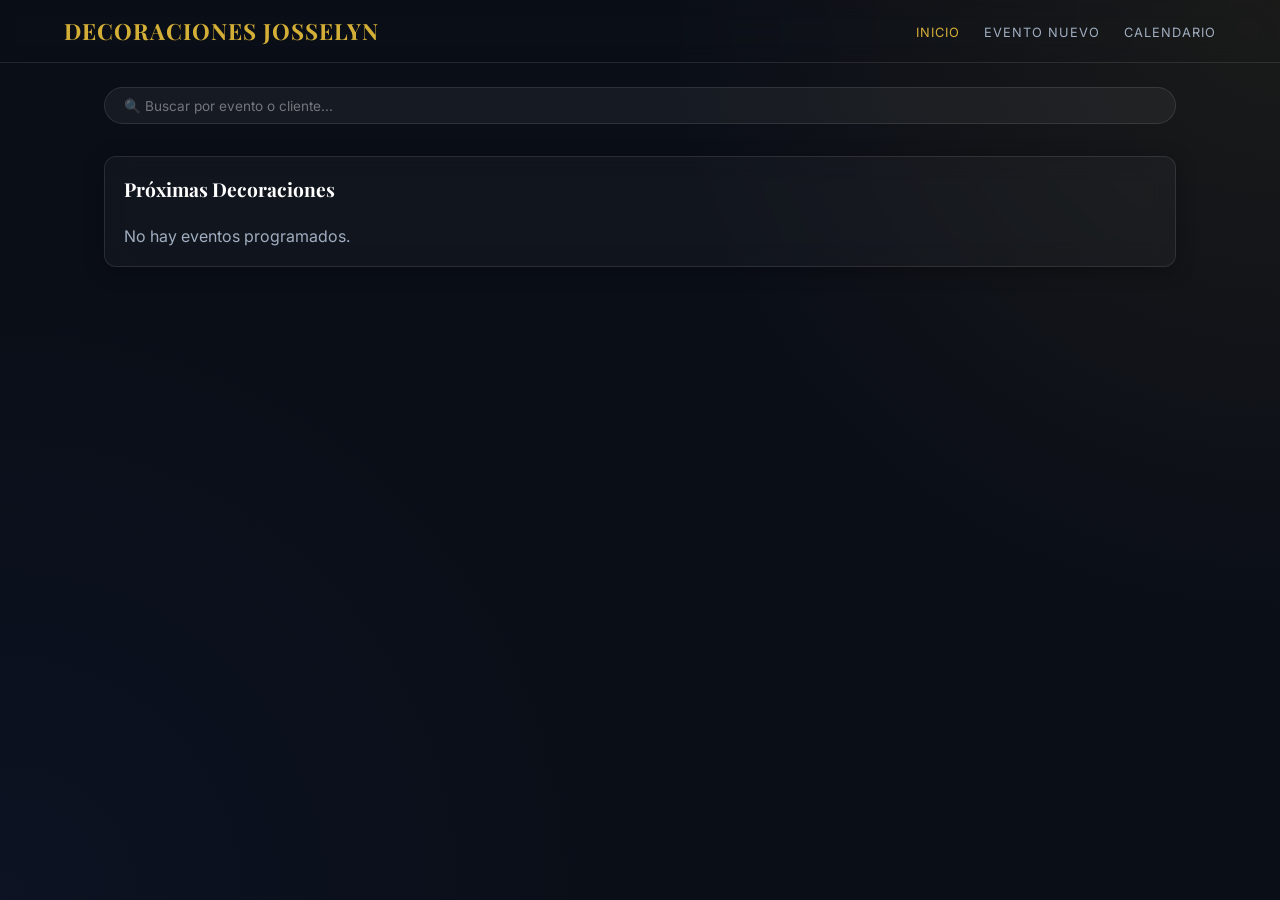
==== index.html @ 37cb9086 "Add files via upload" ====
<!DOCTYPE html>
<html lang="es">

<head>
    <meta charset="UTF-8">
    <meta name="viewport" content="width=device-width, initial-scale=1.0">
    <title>Decoraciones Josselyn - Gestión de Eventos</title>
    <link rel="preconnect" href="https://fonts.googleapis.com">
    <link rel="preconnect" href="https://fonts.gstatic.com" crossorigin>
    <link
        href="https://fonts.googleapis.com/css2?family=Inter:wght@300;400;600;700&family=Playfair+Display:wght@700;900&display=swap"
        rel="stylesheet">
    <link rel="stylesheet" href="style.css">
</head>

<body>
    <div class="bg-gradient"></div>

    <header>
        <div class="logo">DECORACIONES JOSSELYN</div>
        <nav>
            <ul>
                <li><a href="#" class="nav-link active" data-view="dashboard">Inicio</a></li>
                <li><a href="#" class="nav-link" data-view="add-client">Evento Nuevo</a></li>
                <li><a href="#" class="nav-link" data-view="calendar">Calendario</a></li>
            </ul>
        </nav>
    </header>

    <main id="app-container">
        <!-- Dashboard Content (Default) -->
        <section id="dashboard" class="view">
            <div class="search-container" style="margin-bottom: 2rem;">
                <input type="text" id="search-input" placeholder="🔍 Buscar por evento o cliente..."
                    style="width: 100%; border-radius: 25px;">
            </div>

            <div id="reminders-container">
                <!-- Reminders will be injected here -->
            </div>

            <div class="glass-card">
                <h3 style="margin-bottom: 1.5rem;">Próximas Decoraciones</h3>
                <div id="upcoming-list" class="client-grid">
                    <!-- List cards will be injected here -->
                </div>
            </div>
        </section>

        <!-- Calendar View -->
        <section id="calendar" class="view" style="display: none;">
            <div style="display: flex; justify-content: space-between; align-items: center; margin-bottom: 2rem;">
                <h1>Calendario de Eventos</h1>
                <div class="calendar-nav">
                    <button id="prev-month" class="secondary-btn" style="padding: 0.5rem 1rem;">&lt;</button>
                    <span id="current-month-display"
                        style="font-family: var(--font-serif); font-size: 1.2rem; margin: 0 1rem; min-width: 150px; text-align: center; display: inline-block;">Mes
                        Año</span>
                    <button id="next-month" class="secondary-btn" style="padding: 0.5rem 1rem;">&gt;</button>
                </div>
            </div>
            <div class="glass-card calendar-container">
                <div class="calendar-header-days">
                    <span>Lun</span><span>Mar</span><span>Mié</span><span>Jue</span><span>Vie</span><span>Sáb</span><span>Dom</span>
                </div>
                <div id="calendar-grid" class="calendar-grid">
                    <!-- Days will be injected here -->
                </div>
            </div>
        </section>

        <!-- Add Client View (Hidden by default) -->
        <section id="add-client" class="view" style="display: none;">
            <h1 id="form-title">Registrar Evento Nuevo</h1>
            <div class="glass-card">
                <form id="client-form">
                    <input type="hidden" id="edit-client-id">

                    <div class="form-row">
                        <div class="form-group">
                            <label for="event-name">Nombre del Registro / Evento</label>
                            <input type="text" id="event-name" required placeholder="Ej. Bautizo de Mateo">
                        </div>
                        <div class="form-group">
                            <label for="client-name">Nombre del Cliente</label>
                            <input type="text" id="client-name" required placeholder="Ej. Ana García">
                        </div>
                    </div>

                    <div class="form-row">
                        <div class="form-group">
                            <label for="client-phone">Teléfono</label>
                            <input type="tel" id="client-phone" required placeholder="Ej. +34 600 000 000">
                        </div>
                        <div class="form-group">
                            <label for="event-date">Fecha de la Decoración</label>
                            <input type="date" id="event-date" required>
                        </div>
                    </div>

                    <div class="form-row">
                        <div class="form-group">
                            <label for="client-address">Dirección / Lugar del Evento</label>
                            <input type="text" id="client-address" placeholder="Ej. Calle Principal 123, Sala Alhambra">
                        </div>
                        <div class="form-group">
                            <label for="client-location-url">Link de Google Maps (Ubicación)</label>
                            <div style="display: flex; gap: 0.5rem;">
                                <input type="url" id="client-location-url" placeholder="https://maps.google.com/...">
                                <button type="button" id="open-maps-btn"
                                    style="padding: 0 1rem; white-space: nowrap; font-size: 0.7rem; background: rgba(255, 255, 255, 0.1); color: white; border: 1px solid var(--glass-border);">Ir
                                    a Maps</button>
                            </div>
                        </div>
                    </div>

                    <div class="form-row">
                        <div class="form-group">
                            <label for="client-color">Color de Categoría / Tema</label>
                            <input type="color" id="client-color" value="#D4AF37"
                                style="height: 40px; padding: 2px; cursor: pointer;">
                        </div>
                        <div class="form-group">
                            <label for="client-image">Imagen de Referencia</label>
                            <input type="file" id="client-image" accept="image/*">
                        </div>
                    </div>

                    <div id="image-preview-container" style="margin-bottom: 1rem; display: none; text-align: center;">
                        <img id="image-preview" src="" alt="Vista previa"
                            style="max-width: 100%; border-radius: 8px; max-height: 150px; object-fit: cover; border: 1px solid var(--glass-border);">
                    </div>

                    <div class="form-group">
                        <label>Nota de Voz / Audio</label>
                        <div style="display: flex; gap: 0.5rem; align-items: center; margin-bottom: 0.5rem;">
                            <button type="button" id="start-record-btn"
                                style="background: #ff4b2b; padding: 0.5rem 1rem;">🎤 Grabar</button>
                            <button type="button" id="stop-record-btn"
                                style="background: var(--text-muted); padding: 0.5rem 1rem; display: none;">⏹
                                Detener</button>
                            <span id="recording-status"
                                style="color: #ff4b2b; font-size: 0.75rem; display: none; font-weight: 700;">●
                                GRABANDO...</span>
                        </div>
                        <div id="audio-preview-container" style="display: none;">
                            <audio id="audio-preview" controls style="width: 100%; height: 35px;"></audio>
                        </div>
                    </div>

                    <div class="form-group">
                        <label for="additional-data">Detalles Adicionales (Tema, etc.)</label>
                        <textarea id="additional-data" rows="3"
                            placeholder="Ej. Fiesta temática de Selva..."></textarea>
                    </div>
                    <button type="submit">Guardar Evento</button>
                </form>
            </div>
        </section>

    </main>

    <script src="app.js"></script>
</body>

</html>
---- style.css ----
:root {
    --primary-bg: #0A0E17;
    --accent-gold: #D4AF37;
    --text-main: #FFFFFF;
    --text-muted: #A0AEC0;
    --glass-bg: rgba(255, 255, 255, 0.03);
    --glass-border: rgba(255, 255, 255, 0.1);
    --font-serif: 'Playfair Display', serif;
    --font-sans: 'Inter', sans-serif;
    --transition: all 0.3s cubic-bezier(0.4, 0, 0.2, 1);
}

* {
    margin: 0;
    padding: 0;
    box-sizing: border-box;
}

body {
    background-color: var(--primary-bg);
    color: var(--text-main);
    font-family: var(--font-sans);
    min-height: 100vh;
    overflow-x: hidden;
}

/* Background Decoration */
.bg-gradient {
    position: fixed;
    top: 0;
    left: 0;
    width: 100%;
    height: 100%;
    background: radial-gradient(circle at top right, rgba(212, 175, 55, 0.08), transparent 40%),
        radial-gradient(circle at bottom left, rgba(62, 100, 255, 0.05), transparent 40%),
        #0A0E17;
    z-index: -1;
}

header {
    padding: 1rem 5%;
    display: flex;
    justify-content: space-between;
    align-items: center;
    border-bottom: 1px solid var(--glass-border);
    backdrop-filter: blur(10px);
    position: sticky;
    top: 0;
    z-index: 100;
}

.logo {
    font-family: var(--font-serif);
    font-size: 1.4rem;
    color: var(--accent-gold);
    font-weight: 700;
    letter-spacing: 1px;
}

nav ul {
    display: flex;
    list-style: none;
    gap: 1.5rem;
}

nav a {
    text-decoration: none;
    color: var(--text-muted);
    font-size: 0.8rem;
    text-transform: uppercase;
    letter-spacing: 1px;
    transition: var(--transition);
}

nav a:hover,
nav a.active {
    color: var(--accent-gold);
}

main {
    padding: 1.5rem 5%;
    max-width: 1200px;
    margin: 0 auto;
}

.glass-card {
    background: var(--glass-bg);
    border: 1px solid var(--glass-border);
    border-radius: 12px;
    padding: 1.2rem;
    backdrop-filter: blur(12px);
    box-shadow: 0 4px 20px 0 rgba(0, 0, 0, 0.3);
    margin-bottom: 1rem;
}

h1,
h2,
h3 {
    font-family: var(--font-serif);
    margin-bottom: 1rem;
}

h1 {
    font-size: 1.8rem;
}

h2 {
    font-size: 1.4rem;
}

h3 {
    font-size: 1.2rem;
}

/* Forms */
.form-row {
    display: grid;
    grid-template-columns: 1fr 1fr;
    gap: 1rem;
    margin-bottom: 0rem;
}

.form-group {
    margin-bottom: 1rem;
}

label {
    display: block;
    margin-bottom: 0.3rem;
    color: var(--text-muted);
    font-size: 0.8rem;
}

input,
textarea {
    width: 100%;
    background: rgba(255, 255, 255, 0.05);
    border: 1px solid var(--glass-border);
    border-radius: 8px;
    padding: 0.7rem;
    color: white;
    font-family: var(--font-sans);
    font-size: 0.9rem;
    transition: var(--transition);
}

input:focus,
textarea:focus {
    outline: none;
    border-color: var(--accent-gold);
    background: rgba(255, 255, 255, 0.08);
}

button {
    background: var(--accent-gold);
    color: var(--primary-bg);
    border: none;
    padding: 0.7rem 1.5rem;
    border-radius: 8px;
    font-size: 0.85rem;
    font-weight: 700;
    cursor: pointer;
    transition: var(--transition);
    text-transform: uppercase;
    letter-spacing: 0.5px;
}

button:hover {
    transform: translateY(-1px);
    box-shadow: 0 4px 10px rgba(212, 175, 55, 0.2);
}

.secondary-btn {
    background: rgba(255, 255, 255, 0.1);
    color: white;
    margin-right: 0.5rem;
}

/* Client Grid */
.client-grid {
    display: grid;
    grid-template-columns: repeat(auto-fill, minmax(240px, 1fr));
    gap: 0.8rem;
}

.client-card .card-img {
    width: 100%;
    height: 50px;
    object-fit: cover;
    border-radius: 6px;
    margin-bottom: 0.4rem;
    border: 1px solid var(--glass-border);
}

.client-card {
    padding: 0.6rem !important;
    height: 250px;
    /* Ultra-compact and uniform */
    display: flex;
    flex-direction: column;
    justify-content: flex-start;
    transition: var(--transition);
}

.client-card h3 {
    font-size: 0.9rem;
    margin-bottom: 0.1rem;
    white-space: nowrap;
    overflow: hidden;
    text-overflow: ellipsis;
}

.client-card p {
    font-size: 0.7rem !important;
    margin-bottom: 0.2rem !important;
}

.client-card .details-text {
    font-size: 0.7rem;
    color: var(--text-muted);
    line-height: 1.2;
    max-height: 2.4em;
    overflow: hidden;
    text-overflow: ellipsis;
    margin-top: 2px;
}

.client-card .address-text {
    font-size: 0.7rem;
    color: var(--text-muted);
    margin-bottom: 0.3rem !important;
    display: flex;
    align-items: center;
    gap: 4px;
    white-space: nowrap;
    overflow: hidden;
    text-overflow: ellipsis;
}

.client-card .address-text::before {
    content: '📍';
    font-size: 0.7rem;
}

.reminder-urgent {
    border-left: 4px solid white;
    animation: pulse-border-white 2.5s infinite;
    background: linear-gradient(135deg, rgba(255, 255, 255, 0.08) 0%, rgba(255, 255, 255, 0.03) 100%);
}

@keyframes pulse-border-white {
    0% {
        box-shadow: 0 0 0 0 rgba(255, 255, 255, 0.1);
        transform: scale(1);
    }

    50% {
        box-shadow: 0 0 15px 0 rgba(255, 255, 255, 0.3);
        transform: scale(1.01);
    }

    100% {
        box-shadow: 0 0 0 0 rgba(255, 255, 255, 0.1);
        transform: scale(1);
    }
}

.reminder-near {
    border-left: 4px solid #ff9a00;
}

/* Calendar */
.calendar-container {
    padding: 0.8rem;
    max-width: 900px;
    margin: 0 auto;
}

.calendar-header-days {
    display: grid;
    grid-template-columns: repeat(7, 1fr);
    text-align: center;
    font-weight: 700;
    color: var(--accent-gold);
    font-size: 0.7rem;
    margin-bottom: 0.5rem;
    text-transform: uppercase;
}

.calendar-grid {
    display: grid;
    grid-template-columns: repeat(7, 1fr);
    gap: 1px;
    background: var(--glass-border);
}

.calendar-day {
    background: var(--primary-bg);
    min-height: 60px;
    padding: 0.4rem;
    position: relative;
    transition: var(--transition);
}

.calendar-day.empty {
    background: rgba(0, 0, 0, 0.2);
}

.calendar-day .day-num {
    font-size: 0.8rem;
    font-weight: 300;
    color: var(--text-muted);
}

.calendar-day.today {
    background: rgba(212, 175, 55, 0.05);
}

.calendar-day.today .day-num {
    color: var(--accent-gold);
    font-weight: 700;
}

.event-marker {
    display: block;
    width: 6px;
    height: 6px;
    border-radius: 50%;
    margin-top: 4px;
}

.calendar-event {
    font-size: 0.65rem;
    padding: 2px 4px;
    background: rgba(255, 255, 255, 0.05);
    border-radius: 4px;
    margin-top: 4px;
    white-space: nowrap;
    overflow: hidden;
    text-overflow: ellipsis;
    border-left: 2px solid var(--accent-gold);
    cursor: pointer;
    transition: var(--transition);
}

.calendar-event:hover {
    background: rgba(255, 255, 255, 0.15);
    transform: translateX(2px);
}

@media (max-width: 768px) {
    header {
        flex-direction: column;
        gap: 1.5rem;
    }

    nav ul {
        gap: 1rem;
    }

    .calendar-day {
        min-height: 60px;
    }

    .calendar-event {
        display: none;
        /* Hide text on mobile, just dots? maybe just dots for better view */
    }

    .event-dots {
        display: flex;
        gap: 2px;
        flex-wrap: wrap;
    }
}

/* Search Bar Styles */
.search-container {
    flex: 0 1 350px;
    /* Take up to 350px but shrink if needed */
}

#search-input {
    width: 100%;
    padding: 0.6rem 1.2rem;
    background: rgba(255, 255, 255, 0.05);
    border: 1px solid var(--glass-border);
    border-radius: 25px;
    color: white;
    font-size: 0.85rem;
    transition: var(--transition);
}

#search-input:focus {
    outline: none;
    background: rgba(255, 255, 255, 0.1);
    border-color: var(--accent-gold);
}

#search-input::placeholder {
    color: rgba(255, 255, 255, 0.4);
}

@media (max-width: 768px) {
    .search-container {
        max-width: 100%;
        margin-left: 0;
    }
}
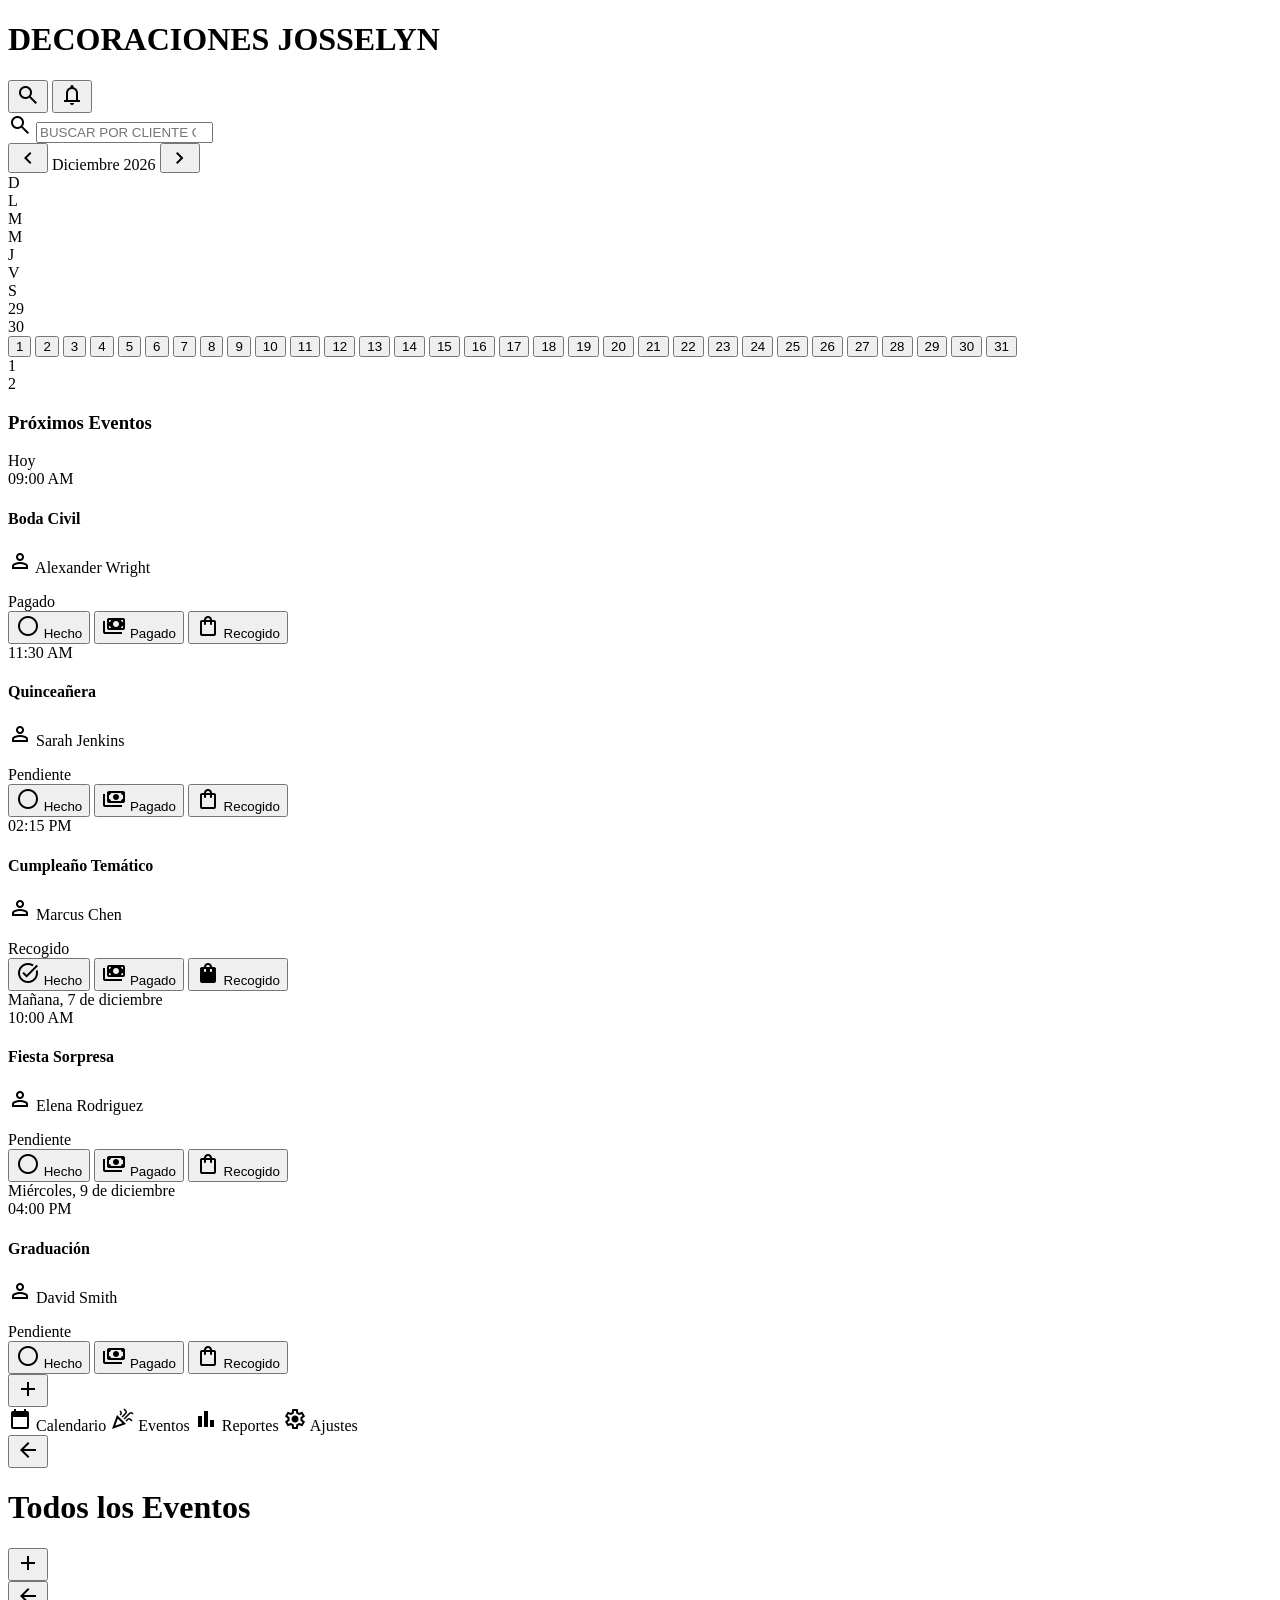
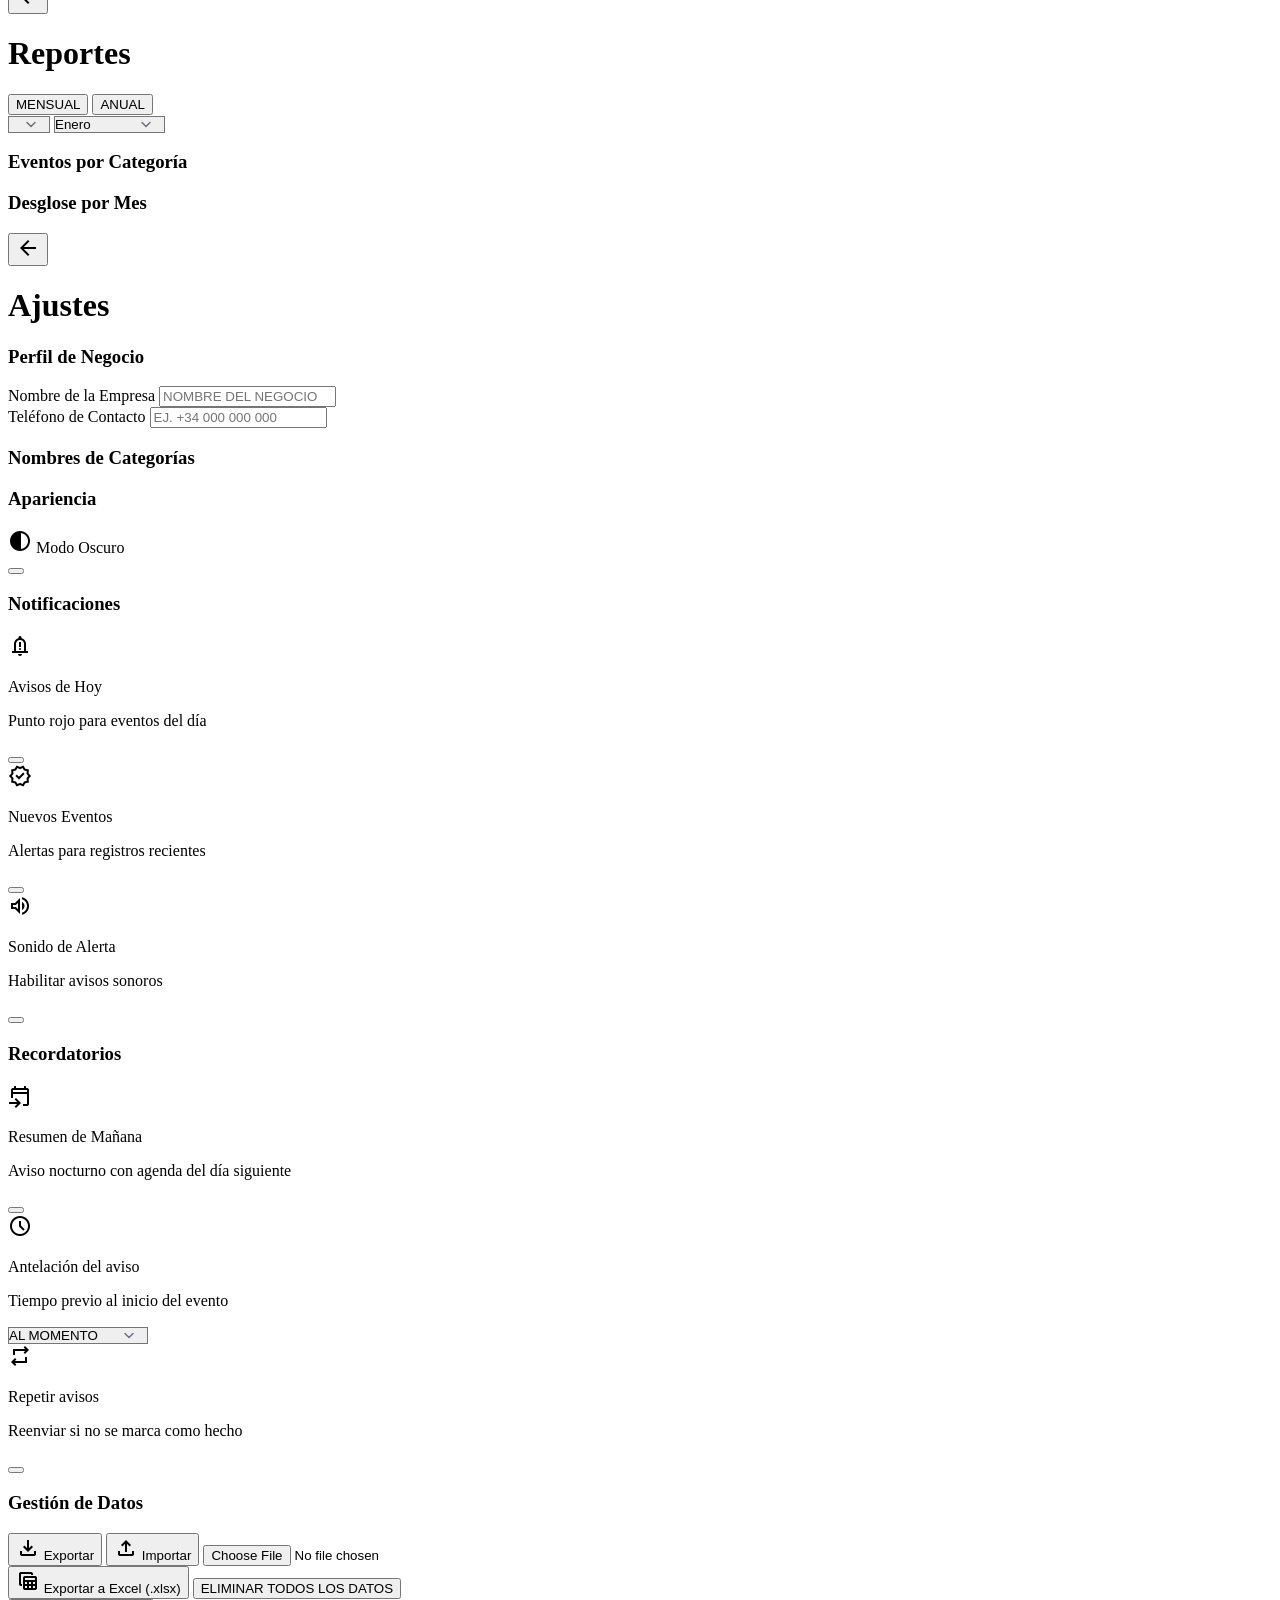
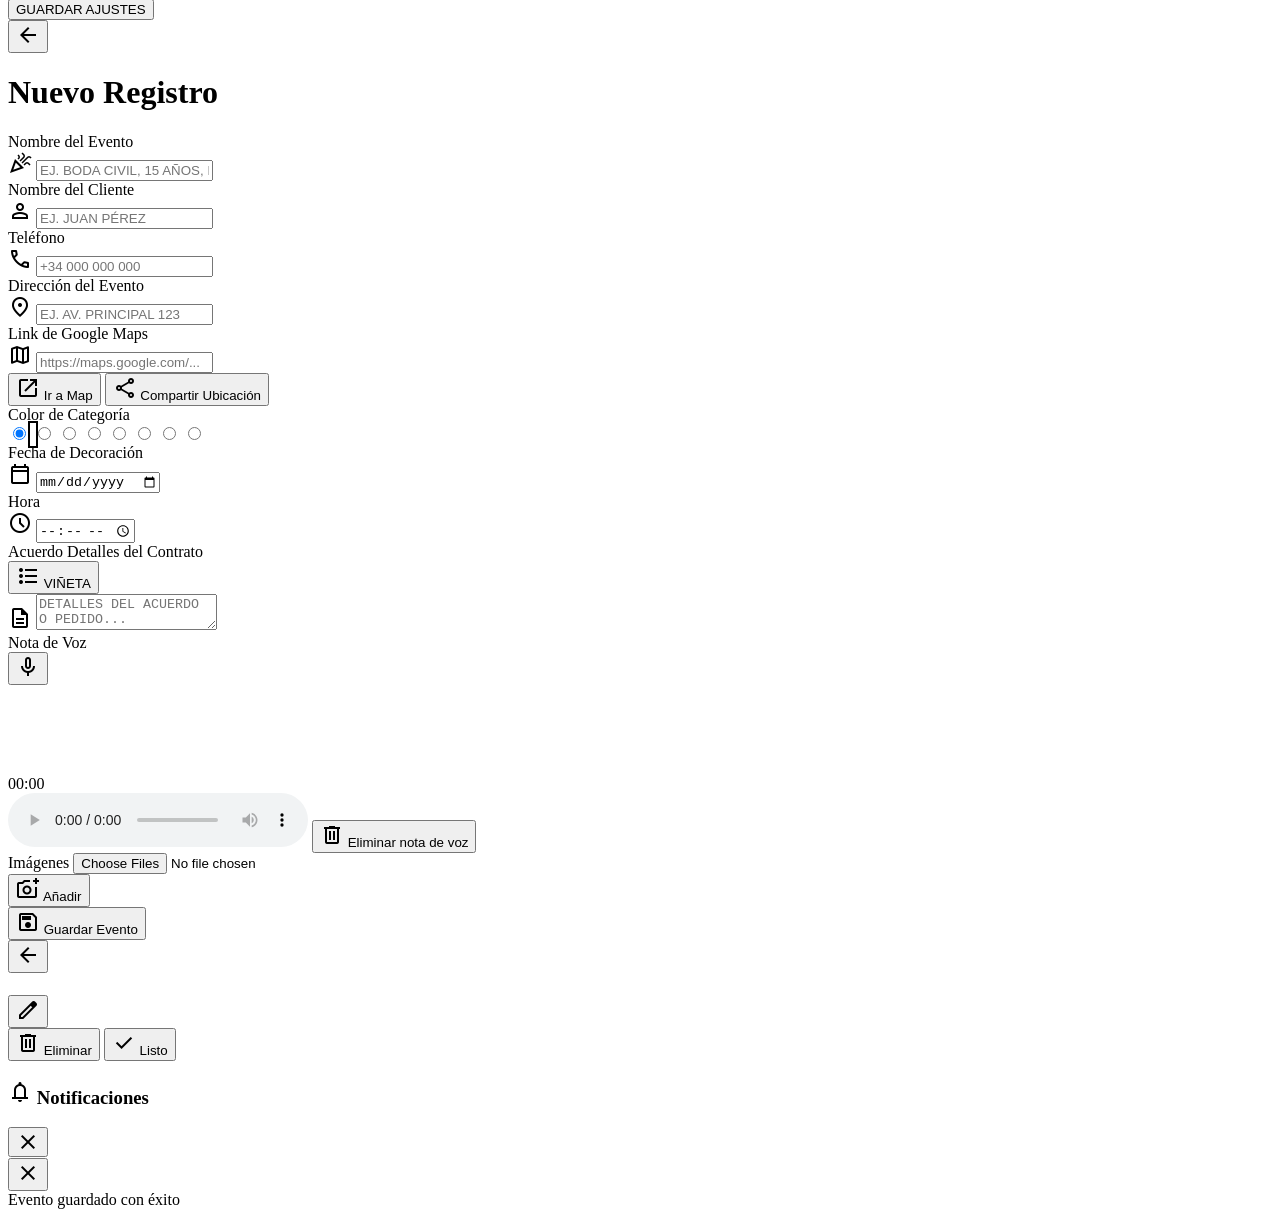
==== commit f3badfbc: "Add files via upload" ====
--- a/index.html
+++ b/index.html
@@ -2,165 +2,2477 @@
 <html lang="es">
 
 <head>
-    <meta charset="UTF-8">
-    <meta name="viewport" content="width=device-width, initial-scale=1.0">
-    <title>Decoraciones Josselyn - Gestión de Eventos</title>
-    <link rel="preconnect" href="https://fonts.googleapis.com">
-    <link rel="preconnect" href="https://fonts.gstatic.com" crossorigin>
+    <meta charset="utf-8">
+    <meta content="width=device-width, initial-scale=1.0" name="viewport">
+    <title>Manager de Clientes</title>
+    <script src="https://cdn.tailwindcss.com?plugins=forms,container-queries"></script>
+    <link href="https://fonts.googleapis.com/css2?family=Inter:wght@400;500;600;700&display=swap" rel="stylesheet">
     <link
-        href="https://fonts.googleapis.com/css2?family=Inter:wght@300;400;600;700&family=Playfair+Display:wght@700;900&display=swap"
+        href="https://fonts.googleapis.com/css2?family=Material+Symbols+Outlined:wght@300;400;500;600;700&display=swap"
         rel="stylesheet">
-    <link rel="stylesheet" href="style.css">
+    <link href="https://fonts.googleapis.com/css2?family=Material+Symbols+Outlined:wght,FILL@100..700,0..1&display=swap"
+        rel="stylesheet">
+    <!-- SheetJS for Excel Export -->
+    <script src="https://unpkg.com/xlsx/dist/xlsx.full.min.js"></script>
+    <script>
+        tailwind.config = {
+            darkMode: "class",
+            theme: {
+                extend: {
+                    colors: {
+                        "primary": "#2b6cee",
+                        "background-light": "#f6f6f8",
+                        "background-dark": "#101622",
+                    },
+                    fontFamily: {
+                        "display": ["Inter", "sans-serif"]
+                    },
+                    borderRadius: {
+                        "DEFAULT": "0.25rem",
+                        "lg": "0.5rem",
+                        "xl": "0.75rem",
+                        "full": "9999px"
+                    },
+                },
+            },
+        }
+    </script>
+    <style>
+        .material-symbols-outlined {
+            font-variation-settings: 'FILL' 0, 'wght' 400, 'GRAD' 0, 'opsz' 24;
+        }
+
+        .font-variation-settings-fill {
+            font-variation-settings: 'FILL' 1, 'wght' 400, 'GRAD' 0, 'opsz' 24 !important;
+        }
+
+        .hide-scrollbar::-webkit-scrollbar {
+            display: none;
+        }
+
+        .hide-scrollbar {
+            -ms-overflow-style: none;
+            scrollbar-width: none;
+        }
+
+        select {
+            appearance: none;
+            background-image: url("data:image/svg+xml,%3csvg xmlns='http://www.w3.org/2000/svg' fill='none' viewBox='0 0 20 20'%3e%3cpath stroke='%236b7280' stroke-linecap='round' stroke-linejoin='round' stroke-width='1.5' d='M6 8l4 4 4-4'/%3e%3c/svg%3e");
+            background-position: right 0.5rem center;
+            background-repeat: no-repeat;
+            background-size: 1.5em 1.5em;
+            padding-right: 2.5rem;
+        }
+
+        body {
+            min-height: max(884px, 100dvh);
+        }
+
+        .fade-enter-active {
+            animation: fadeIn 0.3s forwards;
+        }
+
+        @keyframes fadeIn {
+            from {
+                opacity: 0;
+                transform: translateY(10px);
+            }
+
+            to {
+                opacity: 1;
+                transform: translateY(0);
+            }
+        }
+
+        /* Modal de detalle */
+        #event-detail-modal {
+            transition: opacity 0.25s ease, visibility 0.25s ease;
+        }
+
+        #event-detail-modal.hidden {
+            opacity: 0;
+            visibility: hidden;
+            pointer-events: none;
+        }
+
+        #event-detail-modal:not(.hidden) {
+            opacity: 1;
+            visibility: visible;
+        }
+
+        #event-detail-panel {
+            transition: transform 0.3s cubic-bezier(0.4, 0, 0.2, 1);
+            transform: translateY(100%);
+        }
+
+        #event-detail-modal:not(.hidden) #event-detail-panel {
+            transform: translateY(0);
+        }
+
+        /* Color swatches - active state */
+        .color-swatch {
+            position: relative;
+            transition: transform 0.15s ease, box-shadow 0.15s ease;
+        }
+
+        .color-swatch.swatch-active {
+            box-shadow: 0 0 0 3px white, 0 0 0 5px var(--swatch-color, #2b6cee);
+            transform: scale(1.12);
+        }
+
+        input[type="radio"]:checked+.color-swatch {
+            box-shadow: 0 0 0 3px white, 0 0 0 5px currentColor;
+            transform: scale(1.15);
+        }
+
+        /* Voice note waveform animation */
+        @keyframes wavePulse {
+
+            0%,
+            100% {
+                transform: scaleY(1);
+            }
+
+            50% {
+                transform: scaleY(2.5);
+            }
+        }
+
+        .wave-bar.recording {
+            animation: wavePulse var(--d, 0.6s) ease-in-out infinite;
+            transform-origin: center;
+        }
+
+        /* Pulsing record button */
+        @keyframes recordPulse {
+
+            0%,
+            100% {
+                box-shadow: 0 0 0 0 rgba(239, 68, 68, 0.4), 0 10px 30px -5px rgba(239, 68, 68, 0.4);
+            }
+
+            50% {
+                box-shadow: 0 0 0 8px rgba(239, 68, 68, 0), 0 10px 30px -5px rgba(239, 68, 68, 0.4);
+            }
+        }
+
+        #btn-record.is-recording {
+            animation: recordPulse 1s ease-in-out infinite;
+        }
+
+        /* Enforce uppercase in inputs and textareas */
+        input[type="text"],
+        input[type="tel"],
+        input[type="search"],
+        textarea {
+            text-transform: uppercase;
+        }
+
+        /* But keep some placeholders or specific items as they are if needed, 
+           though user said "todos los registros siempre se llenan en mayuscula" */
+    </style>
 </head>
 
-<body>
-    <div class="bg-gradient"></div>
-
-    <header>
-        <div class="logo">DECORACIONES JOSSELYN</div>
-        <nav>
-            <ul>
-                <li><a href="#" class="nav-link active" data-view="dashboard">Inicio</a></li>
-                <li><a href="#" class="nav-link" data-view="add-client">Evento Nuevo</a></li>
-                <li><a href="#" class="nav-link" data-view="calendar">Calendario</a></li>
-            </ul>
-        </nav>
-    </header>
-
-    <main id="app-container">
-        <!-- Dashboard Content (Default) -->
-        <section id="dashboard" class="view">
-            <div class="search-container" style="margin-bottom: 2rem;">
-                <input type="text" id="search-input" placeholder="🔍 Buscar por evento o cliente..."
-                    style="width: 100%; border-radius: 25px;">
+<body
+    class="bg-background-light dark:bg-background-dark font-display text-slate-900 dark:text-slate-100 min-h-screen relative">
+
+    <!-- CALENDAR SCREEN -->
+    <div id="screen-calendar"
+        class="relative flex h-auto min-h-screen w-full max-w-md mx-auto flex-col bg-background-light dark:bg-background-dark overflow-x-hidden pb-24 fade-enter-active">
+        <!-- Header -->
+        <header
+            class="flex flex-col px-6 pt-8 pb-4 sticky top-0 bg-background-light/90 dark:bg-background-dark/90 backdrop-blur-md z-30 transition-all duration-300">
+            <div class="flex items-center justify-between">
+                <div class="flex flex-col">
+                    <h1 id="business-name-header" class="text-xl font-bold tracking-tight">DECORACIONES JOSSELYN</h1>
+                </div>
+                <div class="flex gap-2">
+                    <button onclick="toggleSearch()"
+                        class="flex items-center justify-center size-8 rounded-full bg-primary/10 text-primary hover:bg-primary/20 transition-colors">
+                        <span class="material-symbols-outlined text-sm">search</span>
+                    </button>
+                    <button onclick="openNotifications()"
+                        class="flex items-center justify-center size-8 rounded-full bg-primary/10 text-primary hover:bg-primary/20 transition-colors relative">
+                        <span class="material-symbols-outlined text-sm">notifications</span>
+                        <span id="notif-dot"
+                            class="absolute top-1.5 right-1.5 size-2 bg-red-500 border border-white dark:border-slate-900 rounded-full hidden"></span>
+                    </button>
+                </div>
             </div>
-
-            <div id="reminders-container">
-                <!-- Reminders will be injected here -->
+            <!-- Search Input (Hidden initially) -->
+            <div id="search-container" class="mt-4 overflow-hidden max-h-0 transition-all duration-300 opacity-0">
+                <div class="relative">
+                    <span
+                        class="material-symbols-outlined absolute left-3 top-1/2 -translate-y-1/2 text-slate-400 text-lg">search</span>
+                    <input id="global-search" oninput="handleGlobalSearch(this.value)"
+                        class="w-full pl-10 pr-4 py-2.5 bg-white dark:bg-slate-900 border border-slate-200 dark:border-slate-800 rounded-xl focus:ring-2 focus:ring-primary/20 focus:border-primary outline-none transition-all placeholder:text-slate-400 text-sm"
+                        placeholder="Buscar por cliente o evento..." type="search" />
+                </div>
             </div>
-
-            <div class="glass-card">
-                <h3 style="margin-bottom: 1.5rem;">Próximas Decoraciones</h3>
-                <div id="upcoming-list" class="client-grid">
-                    <!-- List cards will be injected here -->
+        </header>
+
+        <!-- Calendar Section -->
+        <section class="px-4 mb-6">
+            <div
+                class="bg-white dark:bg-slate-900 rounded-xl p-4 shadow-sm border border-slate-200 dark:border-slate-800">
+                <div class="flex items-center justify-between mb-4 px-2">
+                    <button id="btn-prev-month"
+                        class="material-symbols-outlined text-slate-400 cursor-pointer hover:text-primary transition-colors">chevron_left</button>
+                    <span id="calendar-month-year" class="font-semibold text-sm">Octubre 2023</span>
+                    <button id="btn-next-month"
+                        class="material-symbols-outlined text-slate-400 cursor-pointer hover:text-primary transition-colors">chevron_right</button>
+                </div>
+                <div class="grid grid-cols-7 text-center text-xs font-bold text-slate-400 mb-2">
+                    <div>D</div>
+                    <div>L</div>
+                    <div>M</div>
+                    <div>M</div>
+                    <div>J</div>
+                    <div>V</div>
+                    <div>S</div>
+                </div>
+                <div id="calendar-grid" class="grid grid-cols-7 gap-y-1">
+                    <!-- Generado por JS -->
                 </div>
             </div>
         </section>
 
-        <!-- Calendar View -->
-        <section id="calendar" class="view" style="display: none;">
-            <div style="display: flex; justify-content: space-between; align-items: center; margin-bottom: 2rem;">
-                <h1>Calendario de Eventos</h1>
-                <div class="calendar-nav">
-                    <button id="prev-month" class="secondary-btn" style="padding: 0.5rem 1rem;">&lt;</button>
-                    <span id="current-month-display"
-                        style="font-family: var(--font-serif); font-size: 1.2rem; margin: 0 1rem; min-width: 150px; text-align: center; display: inline-block;">Mes
-                        Año</span>
-                    <button id="next-month" class="secondary-btn" style="padding: 0.5rem 1rem;">&gt;</button>
-                </div>
+        <!-- PRÓXIMOS EVENTOS REMOVED -->
+
+        <!-- Upcoming Appointments -->
+        <section class="px-4 flex-1">
+            <div class="flex items-center justify-between mb-4">
+                <h3 class="text-base font-bold">Próximos Eventos</h3>
             </div>
-            <div class="glass-card calendar-container">
-                <div class="calendar-header-days">
-                    <span>Lun</span><span>Mar</span><span>Mié</span><span>Jue</span><span>Vie</span><span>Sáb</span><span>Dom</span>
-                </div>
-                <div id="calendar-grid" class="calendar-grid">
-                    <!-- Days will be injected here -->
-                </div>
+            <div id="appointments-list" class="space-y-6 overflow-y-auto max-h-[400px] hide-scrollbar pb-10">
+                <!-- Generado por JS -->
             </div>
         </section>
 
-        <!-- Add Client View (Hidden by default) -->
-        <section id="add-client" class="view" style="display: none;">
-            <h1 id="form-title">Registrar Evento Nuevo</h1>
-            <div class="glass-card">
-                <form id="client-form">
-                    <input type="hidden" id="edit-client-id">
-
-                    <div class="form-row">
-                        <div class="form-group">
-                            <label for="event-name">Nombre del Registro / Evento</label>
-                            <input type="text" id="event-name" required placeholder="Ej. Bautizo de Mateo">
-                        </div>
-                        <div class="form-group">
-                            <label for="client-name">Nombre del Cliente</label>
-                            <input type="text" id="client-name" required placeholder="Ej. Ana García">
-                        </div>
-                    </div>
-
-                    <div class="form-row">
-                        <div class="form-group">
-                            <label for="client-phone">Teléfono</label>
-                            <input type="tel" id="client-phone" required placeholder="Ej. +34 600 000 000">
-                        </div>
-                        <div class="form-group">
-                            <label for="event-date">Fecha de la Decoración</label>
-                            <input type="date" id="event-date" required>
-                        </div>
-                    </div>
-
-                    <div class="form-row">
-                        <div class="form-group">
-                            <label for="client-address">Dirección / Lugar del Evento</label>
-                            <input type="text" id="client-address" placeholder="Ej. Calle Principal 123, Sala Alhambra">
-                        </div>
-                        <div class="form-group">
-                            <label for="client-location-url">Link de Google Maps (Ubicación)</label>
-                            <div style="display: flex; gap: 0.5rem;">
-                                <input type="url" id="client-location-url" placeholder="https://maps.google.com/...">
-                                <button type="button" id="open-maps-btn"
-                                    style="padding: 0 1rem; white-space: nowrap; font-size: 0.7rem; background: rgba(255, 255, 255, 0.1); color: white; border: 1px solid var(--glass-border);">Ir
-                                    a Maps</button>
+        <!-- Floating Action Button -->
+        <button id="btn-add-client"
+            class="fixed bottom-24 right-full md:right-auto md:ml-[340px] translate-x-[calc(100vw-5rem)] md:translate-x-0 size-14 bg-primary text-white rounded-full shadow-lg flex items-center justify-center hover:scale-105 active:scale-95 transition-transform z-10 cursor-pointer">
+            <span class="material-symbols-outlined text-3xl">add</span>
+        </button>
+
+        <!-- Bottom Navigation Bar -->
+        <nav
+            class="fixed bottom-0 left-0 right-0 max-w-md mx-auto bg-white/80 dark:bg-slate-900/80 backdrop-blur-md border-t border-slate-200 dark:border-slate-800 flex justify-around items-center py-3 px-6 pb-6 z-20">
+            <a class="flex flex-col items-center gap-1 text-primary cursor-pointer"
+                onclick="showScreen('screen-calendar')">
+                <span class="material-symbols-outlined font-variation-settings-fill">calendar_today</span>
+                <span class="text-[10px] font-bold">Calendario</span>
+            </a>
+            <a class="flex flex-col items-center gap-1 text-slate-400 cursor-pointer hover:text-primary transition-colors"
+                onclick="showScreen('screen-events-list')">
+                <span class="material-symbols-outlined">celebration</span>
+                <span class="text-[10px] font-medium">Eventos</span>
+            </a>
+            <a class="flex flex-col items-center gap-1 text-slate-400 cursor-pointer hover:text-primary transition-colors"
+                onclick="showScreen('screen-reports')">
+                <span class="material-symbols-outlined">bar_chart</span>
+                <span class="text-[10px] font-medium">Reportes</span>
+            </a>
+            <a class="flex flex-col items-center gap-1 text-slate-400 cursor-pointer hover:text-primary transition-colors"
+                onclick="showScreen('screen-settings')">
+                <span class="material-symbols-outlined">settings</span>
+                <span class="text-[10px] font-medium">Ajustes</span>
+            </a>
+        </nav>
+    </div>
+
+    <!-- ALL EVENTS SCREEN -->
+    <div id="screen-events-list"
+        class="relative flex h-auto min-h-screen w-full max-w-md mx-auto flex-col bg-background-light dark:bg-background-dark overflow-x-hidden pb-24 hidden z-30">
+        <header
+            class="sticky top-0 z-10 bg-background-light/80 dark:bg-background-dark/80 backdrop-blur-md px-4 py-4 flex items-center border-b border-slate-200 dark:border-slate-800">
+            <button onclick="showScreen('screen-calendar')"
+                class="flex items-center justify-center size-10 rounded-full hover:bg-slate-200 dark:hover:bg-slate-800 transition-colors cursor-pointer">
+                <span class="material-symbols-outlined text-slate-700 dark:text-slate-300">arrow_back</span>
+            </button>
+            <h1 class="ml-2 text-xl font-bold tracking-tight">Todos los Eventos</h1>
+        </header>
+
+        <main class="flex-1 px-4 py-6 space-y-4 pb-10" id="all-events-container">
+            <!-- Renderizado dinámicamente -->
+        </main>
+
+        <!-- Floating Action Button repetido para poder agregar desde esta pantalla también -->
+        <button onclick="document.getElementById('btn-add-client').click()"
+            class="fixed bottom-24 right-full md:right-auto md:ml-[340px] translate-x-[calc(100vw-5rem)] md:translate-x-0 size-14 bg-primary text-white rounded-full shadow-lg flex items-center justify-center hover:scale-105 active:scale-95 transition-transform z-10 cursor-pointer">
+            <span class="material-symbols-outlined text-3xl">add</span>
+        </button>
+    </div>
+
+    <!-- REPORTS SCREEN -->
+    <div id="screen-reports"
+        class="relative flex h-auto min-h-screen w-full max-w-md mx-auto flex-col bg-background-light dark:bg-background-dark overflow-x-hidden pb-24 hidden z-30">
+        <header
+            class="sticky top-0 z-10 bg-background-light/80 dark:bg-background-dark/80 backdrop-blur-md px-4 py-4 flex items-center border-b border-slate-200 dark:border-slate-800">
+            <button onclick="showScreen('screen-calendar')"
+                class="flex items-center justify-center size-10 rounded-full hover:bg-slate-200 dark:hover:bg-slate-800 transition-colors cursor-pointer">
+                <span class="material-symbols-outlined text-slate-700 dark:text-slate-300">arrow_back</span>
+            </button>
+            <h1 class="ml-2 text-xl font-bold tracking-tight">Reportes</h1>
+        </header>
+
+        <main class="flex-1 px-4 py-6 space-y-6">
+            <!-- Selector Tipo Reporte -->
+            <div class="flex p-1 bg-slate-100 dark:bg-slate-800 rounded-xl">
+                <button onclick="changeReportType('monthly')" id="tab-monthly"
+                    class="flex-1 py-2 text-xs font-bold rounded-lg transition-all bg-white dark:bg-slate-700 shadow-sm">MENSUAL</button>
+                <button onclick="changeReportType('annual')" id="tab-annual"
+                    class="flex-1 py-2 text-xs font-bold rounded-lg transition-all text-slate-500">ANUAL</button>
+            </div>
+
+            <!-- Selectores Dinámicos -->
+            <div class="flex gap-2">
+                <select id="report-year" onchange="renderReports()"
+                    class="flex-1 bg-white dark:bg-slate-900 border-slate-200 dark:border-slate-800 rounded-xl text-xs font-bold py-2.5">
+                    <!-- Generado por JS -->
+                </select>
+                <select id="report-month" onchange="renderReports()"
+                    class="flex-1 bg-white dark:bg-slate-900 border-slate-200 dark:border-slate-800 rounded-xl text-xs font-bold py-2.5">
+                    <option value="0">Enero</option>
+                    <option value="1">Febrero</option>
+                    <option value="2">Marzo</option>
+                    <option value="3">Abril</option>
+                    <option value="4">Mayo</option>
+                    <option value="5">Junio</option>
+                    <option value="6">Julio</option>
+                    <option value="7">Agosto</option>
+                    <option value="8">Septiembre</option>
+                    <option value="9">Octubre</option>
+                    <option value="10">Noviembre</option>
+                    <option value="11">Diciembre</option>
+                </select>
+            </div>
+
+            <!-- Dashboard de Estadísticas -->
+            <div class="grid grid-cols-2 gap-4" id="stats-dashboard">
+                <!-- Generado por JS -->
+            </div>
+
+            <!-- Gráfico/Resumen por Categoría -->
+            <div
+                class="bg-white dark:bg-slate-900 p-4 rounded-2xl border border-slate-100 dark:border-slate-800 shadow-sm">
+                <h3 class="text-xs font-bold uppercase tracking-wider text-slate-400 mb-4">Eventos por Categoría</h3>
+                <div id="category-summary" class="space-y-3">
+                    <!-- Generado por JS -->
+                </div>
+            </div>
+
+            <!-- Resumen Anual (Listado meses) - Oculto por defecto -->
+            <div id="annual-summary" class="hidden space-y-3">
+                <h3 class="text-xs font-bold uppercase tracking-wider text-slate-400">Desglose por Mes</h3>
+                <div id="annual-months-list" class="space-y-2">
+                    <!-- Generado por JS -->
+                </div>
+            </div>
+        </main>
+    </div>
+
+    <!-- SETTINGS SCREEN -->
+    <div id="screen-settings"
+        class="relative flex h-auto min-h-screen w-full max-w-md mx-auto flex-col bg-background-light dark:bg-background-dark overflow-x-hidden pb-32 hidden z-30">
+        <header
+            class="sticky top-0 z-10 bg-background-light/80 dark:bg-background-dark/80 backdrop-blur-md px-4 py-4 flex items-center border-b border-slate-200 dark:border-slate-800">
+            <button onclick="showScreen('screen-calendar')"
+                class="flex items-center justify-center size-10 rounded-full hover:bg-slate-200 dark:hover:bg-slate-800 transition-colors cursor-pointer">
+                <span class="material-symbols-outlined text-slate-700 dark:text-slate-300">arrow_back</span>
+            </button>
+            <h1 class="ml-2 text-xl font-bold tracking-tight">Ajustes</h1>
+        </header>
+
+        <main class="flex-1 px-4 py-6 space-y-8">
+            <!-- Perfil de Negocio -->
+            <section class="space-y-4">
+                <h3 class="text-xs font-bold uppercase tracking-wider text-slate-400 px-1">Perfil de Negocio
+                </h3>
+                <div
+                    class="bg-white dark:bg-slate-900 rounded-2xl border border-slate-100 dark:border-slate-800 p-4 space-y-4 shadow-sm">
+                    <div class="space-y-1">
+                        <label class="text-[10px] font-bold text-slate-400 uppercase">Nombre de la
+                            Empresa</label>
+                        <input id="settings-business-name" type="text"
+                            class="w-full bg-slate-50 dark:bg-slate-800 border-none rounded-xl px-4 py-3 text-sm font-semibold outline-none focus:ring-2 focus:ring-primary/20"
+                            placeholder="Nombre del negocio">
+                    </div>
+                    <div class="space-y-1">
+                        <label class="text-[10px] font-bold text-slate-400 uppercase">Teléfono de
+                            Contacto</label>
+                        <input id="settings-business-phone" type="tel"
+                            class="w-full bg-slate-50 dark:bg-slate-800 border-none rounded-xl px-4 py-3 text-sm font-semibold outline-none focus:ring-2 focus:ring-primary/20"
+                            placeholder="Ej. +34 000 000 000">
+                    </div>
+                </div>
+            </section>
+
+            <!-- Categorías de Colores -->
+            <section class="space-y-4">
+                <h3 class="text-xs font-bold uppercase tracking-wider text-slate-400 px-1">Nombres de
+                    Categorías</h3>
+                <div class="bg-white dark:bg-slate-900 rounded-2xl border border-slate-100 dark:border-slate-800 p-4 space-y-3 shadow-sm"
+                    id="settings-categories-list">
+                    <!-- Generado por JS -->
+                </div>
+            </section>
+
+            <!-- Apariencia -->
+            <section class="space-y-4">
+                <h3 class="text-xs font-bold uppercase tracking-wider text-slate-400 px-1">Apariencia</h3>
+                <div
+                    class="bg-white dark:bg-slate-900 rounded-2xl border border-slate-100 dark:border-slate-800 p-4 shadow-sm flex items-center justify-between">
+                    <div class="flex items-center gap-3">
+                        <span class="material-symbols-outlined text-slate-400">contrast</span>
+                        <span class="text-sm font-semibold">Modo Oscuro</span>
+                    </div>
+                    <button onclick="toggleDarkMode()" id="btn-theme-toggle"
+                        class="relative inline-flex h-6 w-11 items-center rounded-full transition-colors bg-slate-200 dark:bg-primary">
+                        <span
+                            class="inline-block h-4 w-4 transform rounded-full bg-white transition-transform translate-x-1 dark:translate-x-6"></span>
+                    </button>
+                </div>
+            </section>
+
+            <!-- Notificaciones -->
+            <section class="space-y-4">
+                <h3 class="text-xs font-bold uppercase tracking-wider text-slate-400 px-1">Notificaciones</h3>
+                <div
+                    class="bg-white dark:bg-slate-900 rounded-2xl border border-slate-100 dark:border-slate-800 shadow-sm divide-y divide-slate-50 dark:divide-slate-800">
+                    <div class="p-4 flex items-center justify-between">
+                        <div class="flex items-center gap-3">
+                            <span class="material-symbols-outlined text-slate-400">notification_important</span>
+                            <div>
+                                <p class="text-sm font-semibold">Avisos de Hoy</p>
+                                <p class="text-[10px] text-slate-500">Punto rojo para eventos del día</p>
                             </div>
                         </div>
-                    </div>
-
-                    <div class="form-row">
-                        <div class="form-group">
-                            <label for="client-color">Color de Categoría / Tema</label>
-                            <input type="color" id="client-color" value="#D4AF37"
-                                style="height: 40px; padding: 2px; cursor: pointer;">
+                        <button onclick="toggleSetting('notifToday')" id="btn-notif-today"
+                            class="relative inline-flex h-6 w-11 items-center rounded-full transition-colors bg-slate-200">
+                            <span
+                                class="inline-block h-4 w-4 transform rounded-full bg-white transition-transform translate-x-1"></span>
+                        </button>
+                    </div>
+                    <div class="p-4 flex items-center justify-between">
+                        <div class="flex items-center gap-3">
+                            <span class="material-symbols-outlined text-slate-400">new_releases</span>
+                            <div>
+                                <p class="text-sm font-semibold">Nuevos Eventos</p>
+                                <p class="text-[10px] text-slate-500">Alertas para registros recientes</p>
+                            </div>
                         </div>
-                        <div class="form-group">
-                            <label for="client-image">Imagen de Referencia</label>
-                            <input type="file" id="client-image" accept="image/*">
+                        <button onclick="toggleSetting('notifNew')" id="btn-notif-new"
+                            class="relative inline-flex h-6 w-11 items-center rounded-full transition-colors bg-slate-200">
+                            <span
+                                class="inline-block h-4 w-4 transform rounded-full bg-white transition-transform translate-x-1"></span>
+                        </button>
+                    </div>
+                    <div class="p-4 flex items-center justify-between">
+                        <div class="flex items-center gap-3">
+                            <span class="material-symbols-outlined text-slate-400">volume_up</span>
+                            <div>
+                                <p class="text-sm font-semibold">Sonido de Alerta</p>
+                                <p class="text-[10px] text-slate-500">Habilitar avisos sonoros</p>
+                            </div>
                         </div>
-                    </div>
-
-                    <div id="image-preview-container" style="margin-bottom: 1rem; display: none; text-align: center;">
-                        <img id="image-preview" src="" alt="Vista previa"
-                            style="max-width: 100%; border-radius: 8px; max-height: 150px; object-fit: cover; border: 1px solid var(--glass-border);">
-                    </div>
-
-                    <div class="form-group">
-                        <label>Nota de Voz / Audio</label>
-                        <div style="display: flex; gap: 0.5rem; align-items: center; margin-bottom: 0.5rem;">
-                            <button type="button" id="start-record-btn"
-                                style="background: #ff4b2b; padding: 0.5rem 1rem;">🎤 Grabar</button>
-                            <button type="button" id="stop-record-btn"
-                                style="background: var(--text-muted); padding: 0.5rem 1rem; display: none;">⏹
-                                Detener</button>
-                            <span id="recording-status"
-                                style="color: #ff4b2b; font-size: 0.75rem; display: none; font-weight: 700;">●
-                                GRABANDO...</span>
+                        <button onclick="toggleSetting('notifSound')" id="btn-notif-sound"
+                            class="relative inline-flex h-6 w-11 items-center rounded-full transition-colors bg-slate-200">
+                            <span
+                                class="inline-block h-4 w-4 transform rounded-full bg-white transition-transform translate-x-1"></span>
+                        </button>
+                    </div>
+                </div>
+            </section>
+
+            <!-- Recordatorios -->
+            <section class="space-y-4">
+                <h3 class="text-xs font-bold uppercase tracking-wider text-slate-400 px-1">Recordatorios</h3>
+                <div
+                    class="bg-white dark:bg-slate-900 rounded-2xl border border-slate-100 dark:border-slate-800 shadow-sm divide-y divide-slate-50 dark:divide-slate-800">
+                    <div class="p-4 flex items-center justify-between">
+                        <div class="flex items-center gap-3">
+                            <span class="material-symbols-outlined text-slate-400">event_upcoming</span>
+                            <div>
+                                <p class="text-sm font-semibold">Resumen de Mañana</p>
+                                <p class="text-[10px] text-slate-500">Aviso nocturno con agenda del día siguiente</p>
+                            </div>
                         </div>
-                        <div id="audio-preview-container" style="display: none;">
-                            <audio id="audio-preview" controls style="width: 100%; height: 35px;"></audio>
+                        <button onclick="toggleSetting('remindTomorrow')" id="btn-remind-tomorrow"
+                            class="relative inline-flex h-6 w-11 items-center rounded-full transition-colors bg-slate-200">
+                            <span
+                                class="inline-block h-4 w-4 transform rounded-full bg-white transition-transform translate-x-1"></span>
+                        </button>
+                    </div>
+                    <div class="p-4 flex flex-col gap-3">
+                        <div class="flex items-center justify-between w-full">
+                            <div class="flex items-center gap-3">
+                                <span class="material-symbols-outlined text-slate-400">schedule</span>
+                                <div>
+                                    <p class="text-sm font-semibold">Antelación del aviso</p>
+                                    <p class="text-[10px] text-slate-500">Tiempo previo al inicio del evento</p>
+                                </div>
+                            </div>
+                            <select id="setting-remind-lead" onchange="updateLeadTime(this.value)"
+                                class="bg-slate-50 dark:bg-slate-800 border-none rounded-lg text-[10px] font-bold py-1 px-2 pr-8 outline-none focus:ring-1 focus:ring-primary/20">
+                                <option value="0">AL MOMENTO</option>
+                                <option value="15">15 MIN ANTES</option>
+                                <option value="30">30 MIN ANTES</option>
+                                <option value="60">1 HORA ANTES</option>
+                                <option value="1440">1 DÍA ANTES</option>
+                            </select>
                         </div>
                     </div>
-
-                    <div class="form-group">
-                        <label for="additional-data">Detalles Adicionales (Tema, etc.)</label>
-                        <textarea id="additional-data" rows="3"
-                            placeholder="Ej. Fiesta temática de Selva..."></textarea>
-                    </div>
-                    <button type="submit">Guardar Evento</button>
-                </form>
+                    <div class="p-4 flex items-center justify-between">
+                        <div class="flex items-center gap-3">
+                            <span class="material-symbols-outlined text-slate-400">repeat</span>
+                            <div>
+                                <p class="text-sm font-semibold">Repetir avisos</p>
+                                <p class="text-[10px] text-slate-500">Reenviar si no se marca como hecho</p>
+                            </div>
+                        </div>
+                        <button onclick="toggleSetting('remindRepeat')" id="btn-remind-repeat"
+                            class="relative inline-flex h-6 w-11 items-center rounded-full transition-colors bg-slate-200">
+                            <span
+                                class="inline-block h-4 w-4 transform rounded-full bg-white transition-transform translate-x-1"></span>
+                        </button>
+                    </div>
+                </div>
+            </section>
+
+            <!-- Gestión de Datos -->
+            <section class="space-y-4">
+                <h3 class="text-xs font-bold uppercase tracking-wider text-slate-400 px-1">Gestión de Datos</h3>
+                <div class="grid grid-cols-2 gap-3">
+                    <button onclick="exportData()"
+                        class="flex flex-col items-center justify-center p-4 bg-white dark:bg-slate-900 rounded-2xl border border-slate-100 dark:border-slate-800 shadow-sm hover:bg-slate-50 transition-colors cursor-pointer">
+                        <span class="material-symbols-outlined text-primary mb-2">download</span>
+                        <span class="text-[10px] font-bold uppercase">Exportar</span>
+                    </button>
+                    <button onclick="document.getElementById('import-file').click()"
+                        class="flex flex-col items-center justify-center p-4 bg-white dark:bg-slate-900 rounded-2xl border border-slate-100 dark:border-slate-800 shadow-sm hover:bg-slate-50 transition-colors cursor-pointer">
+                        <span class="material-symbols-outlined text-emerald-500 mb-2">upload</span>
+                        <span class="text-[10px] font-bold uppercase">Importar</span>
+                    </button>
+                    <input type="file" id="import-file" class="hidden" accept=".json" onchange="importData(this)">
+                </div>
+                <button onclick="exportToExcel()"
+                    class="w-full py-4 flex items-center justify-center gap-3 bg-white dark:bg-slate-900 rounded-2xl border border-slate-100 dark:border-slate-800 shadow-sm hover:bg-slate-50 transition-colors cursor-pointer">
+                    <span class="material-symbols-outlined text-emerald-600">table_view</span>
+                    <span class="text-xs font-bold uppercase tracking-wider">Exportar a Excel (.xlsx)</span>
+                </button>
+                <button onclick="clearAllData()"
+                    class="w-full py-4 text-xs font-bold text-red-500 bg-red-50 dark:bg-red-900/10 rounded-2xl border border-red-100 dark:border-red-900/20 mt-2 cursor-pointer">
+                    ELIMINAR TODOS LOS DATOS
+                </button>
+            </section>
+
+            <button onclick="saveAllSettings()"
+                class="w-full py-4 bg-primary text-white font-bold rounded-2xl shadow-lg shadow-primary/20 hover:scale-[1.02] active:scale-[0.98] transition-all cursor-pointer">
+                GUARDAR AJUSTES
+            </button>
+        </main>
+    </div>
+
+    <!-- NEW CLIENT SCREEN Form -->
+    <div id="screen-new-client"
+        class="max-w-md mx-auto min-h-screen flex flex-col hidden bg-background-light dark:bg-background-dark relative z-40">
+        <header
+            class="sticky top-0 z-10 bg-background-light/80 dark:bg-background-dark/80 backdrop-blur-md px-4 py-4 flex items-center border-b border-slate-200 dark:border-slate-800">
+            <button id="btn-back-calendar"
+                class="flex items-center justify-center size-10 rounded-full hover:bg-slate-200 dark:hover:bg-slate-800 transition-colors cursor-pointer">
+                <span class="material-symbols-outlined text-slate-700 dark:text-slate-300">arrow_back</span>
+            </button>
+            <h1 id="form-title" class="ml-2 text-xl font-bold tracking-tight">Nuevo Registro</h1>
+        </header>
+
+        <main class="flex-1 px-4 py-6 space-y-6 pb-32">
+            <form id="new-client-form" class="space-y-6">
+                <!-- ID para edición -->
+                <input type="hidden" id="edit-event-id" value="" />
+                <!-- Event Name -->
+                <div class="space-y-2 mb-4">
+                    <label class="block text-sm font-semibold text-slate-700 dark:text-slate-300">Nombre del
+                        Evento</label>
+                    <div class="relative">
+                        <span
+                            class="material-symbols-outlined absolute left-3 top-1/2 -translate-y-1/2 text-slate-400 text-xl">celebration</span>
+                        <input id="event-name"
+                            class="w-full pl-10 pr-4 py-3 bg-white dark:bg-slate-900 border border-slate-200 dark:border-slate-800 rounded-xl focus:ring-2 focus:ring-primary/20 focus:border-primary outline-none transition-all placeholder:text-slate-400"
+                            placeholder="Ej. Boda Civil, 15 Años, Baby Shower" type="text" required />
+                    </div>
+                </div>
+                <!-- Client Name -->
+                <div class="space-y-2 mb-4">
+                    <label class="block text-sm font-semibold text-slate-700 dark:text-slate-300">Nombre del
+                        Cliente</label>
+                    <div class="relative">
+                        <span
+                            class="material-symbols-outlined absolute left-3 top-1/2 -translate-y-1/2 text-slate-400 text-xl">person</span>
+                        <input id="client-name"
+                            class="w-full pl-10 pr-4 py-3 bg-white dark:bg-slate-900 border border-slate-200 dark:border-slate-800 rounded-xl focus:ring-2 focus:ring-primary/20 focus:border-primary outline-none transition-all placeholder:text-slate-400"
+                            placeholder="Ej. Juan Pérez" type="text" required />
+                    </div>
+                </div>
+
+                <!-- Phone Number -->
+                <div class="space-y-2 mb-4">
+                    <label class="block text-sm font-semibold text-slate-700 dark:text-slate-300">Teléfono</label>
+                    <div class="relative">
+                        <span
+                            class="material-symbols-outlined absolute left-3 top-1/2 -translate-y-1/2 text-slate-400 text-xl">call</span>
+                        <input id="client-phone"
+                            class="w-full pl-10 pr-4 py-3 bg-white dark:bg-slate-900 border border-slate-200 dark:border-slate-800 rounded-xl focus:ring-2 focus:ring-primary/20 focus:border-primary outline-none transition-all placeholder:text-slate-400"
+                            placeholder="+34 000 000 000" type="tel" />
+                    </div>
+                </div>
+
+                <!-- Address -->
+                <div class="space-y-2 mb-4">
+                    <label class="block text-sm font-semibold text-slate-700 dark:text-slate-300">Dirección del
+                        Evento</label>
+                    <div class="relative">
+                        <span
+                            class="material-symbols-outlined absolute left-3 top-1/2 -translate-y-1/2 text-slate-400 text-xl">location_on</span>
+                        <input id="event-address"
+                            class="w-full pl-10 pr-4 py-3 bg-white dark:bg-slate-900 border border-slate-200 dark:border-slate-800 rounded-xl focus:ring-2 focus:ring-primary/20 focus:border-primary outline-none transition-all placeholder:text-slate-400"
+                            placeholder="Ej. Av. Principal 123" type="text" />
+                    </div>
+                </div>
+
+                <!-- Google Maps Link -->
+                <div class="space-y-2 mb-4">
+                    <label class="block text-sm font-semibold text-slate-700 dark:text-slate-300">Link de Google
+                        Maps</label>
+                    <div class="relative">
+                        <span
+                            class="material-symbols-outlined absolute left-3 top-1/2 -translate-y-1/2 text-slate-400 text-xl">map</span>
+                        <input id="event-maps"
+                            class="w-full pl-10 pr-4 py-3 bg-white dark:bg-slate-900 border border-slate-200 dark:border-slate-800 rounded-xl focus:ring-2 focus:ring-primary/20 focus:border-primary outline-none transition-all placeholder:text-slate-400"
+                            placeholder="https://maps.google.com/..." type="url" />
+                    </div>
+                    <!-- Map Actions -->
+                    <div class="flex gap-2 mt-2">
+                        <button type="button" onclick="openCurrentMapsLink()"
+                            class="flex-1 flex items-center justify-center gap-2 py-2.5 bg-slate-100 dark:bg-slate-800 text-slate-700 dark:text-slate-300 rounded-xl text-xs font-bold hover:bg-slate-200 transition-colors cursor-pointer">
+                            <span class="material-symbols-outlined text-[18px]">open_in_new</span>
+                            Ir a Map
+                        </button>
+                        <button type="button" onclick="shareCurrentMapsLink()"
+                            class="flex-1 flex items-center justify-center gap-2 py-2.5 bg-primary/10 text-primary rounded-xl text-xs font-bold hover:bg-primary/20 transition-colors cursor-pointer">
+                            <span class="material-symbols-outlined text-[18px]">share</span>
+                            Compartir Ubicación
+                        </button>
+                    </div>
+                </div>
+
+
+
+                <!-- Color Category -->
+                <div class="space-y-3 mb-4">
+                    <label class="block text-sm font-semibold text-slate-700 dark:text-slate-300">Color de
+                        Categoría</label>
+                    <div class="flex flex-wrap gap-3" id="color-picker">
+                        <label class="cursor-pointer">
+                            <input type="radio" name="event-color" value="#2b6cee" class="sr-only" checked />
+                            <span
+                                class="flex items-center justify-center size-9 rounded-full bg-[#2b6cee] ring-2 ring-offset-2 ring-transparent peer-checked:ring-[#2b6cee] transition-all color-swatch"
+                                title="Azul"></span>
+                        </label>
+                        <label class="cursor-pointer">
+                            <input type="radio" name="event-color" value="#10b981" class="sr-only" />
+                            <span
+                                class="flex items-center justify-center size-9 rounded-full bg-[#10b981] ring-2 ring-offset-2 ring-transparent transition-all color-swatch"
+                                title="Verde"></span>
+                        </label>
+                        <label class="cursor-pointer">
+                            <input type="radio" name="event-color" value="#f59e0b" class="sr-only" />
+                            <span
+                                class="flex items-center justify-center size-9 rounded-full bg-[#f59e0b] ring-2 ring-offset-2 ring-transparent transition-all color-swatch"
+                                title="Amarillo"></span>
+                        </label>
+                        <label class="cursor-pointer">
+                            <input type="radio" name="event-color" value="#ef4444" class="sr-only" />
+                            <span
+                                class="flex items-center justify-center size-9 rounded-full bg-[#ef4444] ring-2 ring-offset-2 ring-transparent transition-all color-swatch"
+                                title="Rojo"></span>
+                        </label>
+                        <label class="cursor-pointer">
+                            <input type="radio" name="event-color" value="#8b5cf6" class="sr-only" />
+                            <span
+                                class="flex items-center justify-center size-9 rounded-full bg-[#8b5cf6] ring-2 ring-offset-2 ring-transparent transition-all color-swatch"
+                                title="Violeta"></span>
+                        </label>
+                        <label class="cursor-pointer">
+                            <input type="radio" name="event-color" value="#ec4899" class="sr-only" />
+                            <span
+                                class="flex items-center justify-center size-9 rounded-full bg-[#ec4899] ring-2 ring-offset-2 ring-transparent transition-all color-swatch"
+                                title="Rosa"></span>
+                        </label>
+                        <label class="cursor-pointer">
+                            <input type="radio" name="event-color" value="#0ea5e9" class="sr-only" />
+                            <span
+                                class="flex items-center justify-center size-9 rounded-full bg-[#0ea5e9] ring-2 ring-offset-2 ring-transparent transition-all color-swatch"
+                                title="Celeste"></span>
+                        </label>
+                        <label class="cursor-pointer">
+                            <input type="radio" name="event-color" value="#64748b" class="sr-only" />
+                            <span
+                                class="flex items-center justify-center size-9 rounded-full bg-[#64748b] ring-2 ring-offset-2 ring-transparent transition-all color-swatch"
+                                title="Gris"></span>
+                        </label>
+                    </div>
+                </div>
+
+                <!-- Date & Time Grid -->
+                <div class="grid grid-cols-2 gap-4 mb-4">
+                    <div class="space-y-2">
+                        <label class="block text-sm font-semibold text-slate-700 dark:text-slate-300">Fecha de
+                            Decoración</label>
+                        <div class="relative">
+                            <span
+                                class="material-symbols-outlined absolute left-3 top-1/2 -translate-y-1/2 text-slate-400 text-xl">calendar_today</span>
+                            <input id="event-date"
+                                class="w-full pl-10 pr-4 py-3 bg-white dark:bg-slate-900 border border-slate-200 dark:border-slate-800 rounded-xl focus:ring-2 focus:ring-primary/20 focus:border-primary outline-none transition-all text-sm"
+                                type="date" required />
+                        </div>
+                    </div>
+                    <div class="space-y-2">
+                        <label class="block text-sm font-semibold text-slate-700 dark:text-slate-300">Hora</label>
+                        <div class="relative">
+                            <div class="relative">
+                                <span
+                                    class="material-symbols-outlined absolute left-3 top-1/2 -translate-y-1/2 text-slate-400 text-xl">schedule</span>
+                                <input id="event-time"
+                                    class="w-full pl-10 pr-4 py-3 bg-white dark:bg-slate-900 border border-slate-200 dark:border-slate-800 rounded-xl focus:ring-2 focus:ring-primary/20 focus:border-primary outline-none transition-all text-sm"
+                                    type="time" required />
+                            </div>
+                        </div>
+                    </div>
+                </div>
+
+                <!-- Agreement Section (Acuerdo) -->
+                <div class="space-y-3 mb-6">
+                    <label
+                        class="block text-sm font-semibold text-slate-700 dark:text-slate-300 flex items-center justify-between">
+                        <div class="flex items-center gap-2">
+                            <span id="label-acuerdo"
+                                class="px-2 py-0.5 rounded text-[10px] bg-primary text-white font-bold uppercase tracking-wider">Acuerdo</span>
+                            <span class="text-[10px] font-bold text-slate-400 uppercase tracking-tight">Detalles del
+                                Contrato</span>
+                        </div>
+                        <button type="button"
+                            onclick="insertBullet(this.closest('.space-y-3').querySelector('textarea'))"
+                            class="flex items-center gap-1 text-[10px] font-bold text-primary hover:text-primary/80 transition-colors cursor-pointer bg-primary/5 px-2 py-1 rounded-lg border border-primary/10">
+                            <span class="material-symbols-outlined text-[14px]">format_list_bulleted</span> VIÑETA
+                        </button>
+                    </label>
+                    <div
+                        class="relative bg-white dark:bg-slate-900 border border-slate-200 dark:border-slate-800 rounded-xl focus-within:ring-2 focus-within:ring-primary/20 transition-all p-3">
+                        <span
+                            class="material-symbols-outlined absolute left-3 top-4 text-slate-400 text-xl">description</span>
+                        <textarea
+                            class="w-full pl-9 pr-2 py-1 bg-transparent border-none outline-none text-sm font-medium text-slate-700 dark:text-slate-200 leading-relaxed min-h-[120px] resize-none overflow-hidden"
+                            placeholder="Detalles del acuerdo o pedido..." oninput="autoExpand(this)"
+                            onkeydown="handleAgreementKey(event)"></textarea>
+                    </div>
+                </div>
+
+                <!-- Voice Note Section -->
+                <div class="space-y-3 mb-6" id="voice-note-section">
+                    <label class="block text-sm font-semibold text-slate-700 dark:text-slate-300">Nota de Voz</label>
+                    <div
+                        class="bg-white dark:bg-slate-900 border border-slate-200 dark:border-slate-800 rounded-xl p-4 space-y-3">
+                        <!-- Recorder row -->
+                        <div class="flex items-center gap-4">
+                            <button type="button" id="btn-record"
+                                class="flex items-center justify-center size-12 rounded-full bg-red-500 hover:bg-red-600 text-white shadow-lg shadow-red-500/20 transition-all cursor-pointer flex-shrink-0">
+                                <span class="material-symbols-outlined" id="record-icon">mic</span>
+                            </button>
+                            <div
+                                class="flex-1 h-10 bg-slate-100 dark:bg-slate-800 rounded-full flex items-center px-4 overflow-hidden relative">
+                                <!-- Waveform bars (animated when recording) -->
+                                <div id="waveform" class="flex items-center gap-[3px]">
+                                    <div class="wave-bar w-1 rounded-full bg-primary/40" style="height:6px"></div>
+                                    <div class="wave-bar w-1 rounded-full bg-primary/60" style="height:10px"></div>
+                                    <div class="wave-bar w-1 rounded-full bg-primary" style="height:8px"></div>
+                                    <div class="wave-bar w-1 rounded-full bg-primary/80" style="height:14px"></div>
+                                    <div class="wave-bar w-1 rounded-full bg-primary/40" style="height:6px"></div>
+                                    <div class="wave-bar w-1 rounded-full bg-primary/60" style="height:10px"></div>
+                                    <div class="wave-bar w-1 rounded-full bg-primary" style="height:8px"></div>
+                                    <div class="wave-bar w-1 rounded-full bg-primary/50" style="height:12px"></div>
+                                    <div class="wave-bar w-1 rounded-full bg-primary/40" style="height:6px"></div>
+                                    <div class="wave-bar w-1 rounded-full bg-primary" style="height:10px"></div>
+                                </div>
+                                <span id="record-timer"
+                                    class="ml-auto text-xs font-bold text-slate-500 tabular-nums">00:00</span>
+                            </div>
+                        </div>
+                        <!-- Audio playback (hidden until recording is done) -->
+                        <div id="audio-playback" class="hidden">
+                            <audio id="audio-player" controls class="w-full h-10 rounded-lg"></audio>
+                            <button type="button" id="btn-delete-audio"
+                                class="mt-2 text-xs text-red-500 hover:text-red-600 font-medium flex items-center gap-1 cursor-pointer">
+                                <span class="material-symbols-outlined text-[14px]">delete</span> Eliminar nota de voz
+                            </button>
+                        </div>
+                    </div>
+                </div>
+
+                <!-- Images Section -->
+                <div class="space-y-3 pb-8">
+                    <label class="block text-sm font-semibold text-slate-700 dark:text-slate-300">Imágenes</label>
+                    <!-- Hidden file input -->
+                    <input type="file" id="image-file-input" accept="image/*" multiple class="hidden" />
+                    <div id="image-grid" class="grid grid-cols-3 gap-3">
+                        <!-- Add button (always shown) -->
+                        <button type="button" id="btn-add-image"
+                            class="aspect-square flex flex-col items-center justify-center border-2 border-dashed border-slate-300 dark:border-slate-700 rounded-xl hover:bg-slate-50 dark:hover:bg-slate-800 transition-all gap-1 text-slate-500 cursor-pointer">
+                            <span class="material-symbols-outlined text-2xl">add_a_photo</span>
+                            <span class="text-[10px] font-medium uppercase tracking-wider">Añadir</span>
+                        </button>
+                    </div>
+                </div>
+            </form>
+        </main>
+
+        <!-- Fixed Bottom Action Bar -->
+        <footer
+            class="fixed bottom-0 left-0 right-0 max-w-md mx-auto p-4 bg-background-light dark:bg-background-dark border-t border-slate-200 dark:border-slate-800 z-20">
+            <button id="btn-save-client"
+                class="w-full bg-primary hover:bg-primary/90 text-white font-bold py-4 rounded-xl shadow-lg shadow-primary/20 transition-all flex items-center justify-center gap-2 cursor-pointer">
+                <span class="material-symbols-outlined">save</span>
+                Guardar Evento
+            </button>
+        </footer>
+    </div>
+
+    <!-- EVENT DETAIL SCREEN (FULL PAGE) -->
+    <div id="screen-event-detail"
+        class="relative flex h-auto min-h-screen w-full max-w-md mx-auto flex-col bg-background-light dark:bg-background-dark overflow-x-hidden pb-32 hidden z-50">
+        <header
+            class="sticky top-0 z-10 bg-background-light/90 dark:bg-background-dark/90 backdrop-blur-md px-4 py-4 flex items-center border-b border-slate-200 dark:border-slate-800">
+            <button onclick="handleDetailBack()"
+                class="flex items-center justify-center size-10 rounded-full hover:bg-slate-200 dark:hover:bg-slate-800 transition-colors cursor-pointer">
+                <span class="material-symbols-outlined text-slate-700 dark:text-slate-300">arrow_back</span>
+            </button>
+            <div class="ml-2 flex-1 min-w-0">
+                <div class="flex items-center gap-2 mb-0.5">
+                    <span id="detail-color-dot" class="inline-block size-2.5 rounded-full flex-shrink-0"></span>
+                    <span id="detail-status-badge"
+                        class="inline-block px-1.5 py-0.5 rounded text-[8px] font-bold uppercase tracking-wider"></span>
+                </div>
+                <h1 id="detail-event-name" class="text-lg font-bold tracking-tight truncate uppercase"></h1>
             </div>
-        </section>
-
-    </main>
-
-    <script src="app.js"></script>
+            <button id="btn-edit-event"
+                class="flex items-center justify-center size-10 rounded-full bg-primary/10 text-primary hover:bg-primary/20 transition-colors cursor-pointer">
+                <span class="material-symbols-outlined">edit</span>
+            </button>
+        </header>
+
+        <main class="flex-1 px-4 py-6 space-y-6" id="detail-content">
+            <!-- Dinámico -->
+        </main>
+
+        <footer
+            class="fixed bottom-0 left-0 right-0 max-w-md mx-auto p-4 bg-background-light dark:bg-background-dark border-t border-slate-200 dark:border-slate-800 z-20 flex gap-3">
+            <button id="btn-delete-event"
+                class="flex-1 flex items-center justify-center gap-2 py-3.5 bg-red-100 dark:bg-red-900/20 text-red-600 dark:text-red-400 font-bold rounded-xl border border-red-200 dark:border-red-900/30 hover:bg-red-200 transition-colors cursor-pointer">
+                <span class="material-symbols-outlined text-[20px]">delete</span>
+                Eliminar
+            </button>
+            <button onclick="handleDetailBack()"
+                class="flex-1 flex items-center justify-center gap-2 py-3.5 bg-primary text-white font-bold rounded-xl shadow-lg shadow-primary/20 hover:bg-primary/90 transition-all cursor-pointer">
+                <span class="material-symbols-outlined text-[20px]">check</span>
+                Listo
+            </button>
+        </footer>
+    </div>
+
+    <!-- NOTIFICATION MODAL -->
+    <div id="notification-modal" class="fixed inset-0 z-50 flex items-start justify-center hidden"
+        onclick="closeNotifications(event)">
+        <div class="absolute inset-0 bg-black/20 backdrop-blur-sm"></div>
+        <div id="notification-panel"
+            class="relative w-full max-w-md bg-white dark:bg-slate-900 mt-20 mx-4 rounded-2xl shadow-2xl overflow-hidden transform -translate-y-10 opacity-0 transition-all duration-300">
+            <div class="p-4 border-b border-slate-100 dark:border-slate-800 flex items-center justify-between">
+                <h3 class="font-bold text-base flex items-center gap-2">
+                    <span class="material-symbols-outlined text-primary">notifications</span>
+                    Notificaciones
+                </h3>
+                <button onclick="closeNotifications()"
+                    class="material-symbols-outlined text-slate-400 hover:text-slate-600 cursor-pointer">close</button>
+            </div>
+            <div id="notifications-list" class="max-h-[60dvh] overflow-y-auto p-4 space-y-3">
+                <!-- Dinámico -->
+            </div>
+        </div>
+    </div>
+
+    <!-- IMAGE PREVIEW MODAL (LIGHTBOX) -->
+    <div id="image-preview-modal" class="fixed inset-0 z-[100] flex items-center justify-center hidden"
+        onclick="closeImagePreview()">
+        <div class="absolute inset-0 bg-black/90 backdrop-blur-md"></div>
+        <div class="relative w-full max-w-4xl p-4 flex flex-col items-center">
+            <button onclick="closeImagePreview()"
+                class="absolute top-4 right-4 size-10 flex items-center justify-center rounded-full bg-white/10 text-white hover:bg-white/20 transition-colors z-10 cursor-pointer">
+                <span class="material-symbols-outlined">close</span>
+            </button>
+            <img id="preview-full-image" src="" class="max-w-full max-h-[85dvh] object-contain rounded-lg shadow-2xl"
+                onclick="event.stopPropagation()" />
+        </div>
+    </div>
+
+    <script>
+        let currentDate = new Date(); // Usamos la fecha actual como base
+
+        // ---- GLOBAL DATA STATE ----
+        let mediaRecorder = null;
+        let audioChunks = [];
+        let recordingTimer = null;
+        let recordSeconds = 0;
+        let currentAudioURL = null;
+        let selectedImages = []; // array of dataURL strings
+
+        function getLocalDateString(date = new Date()) {
+            const offset = date.getTimezoneOffset();
+            const localDate = new Date(date.getTime() - (offset * 60 * 1000));
+            return localDate.toISOString().split('T')[0];
+        }
+
+        function resetVoiceNote() {
+            if (mediaRecorder && mediaRecorder.state !== 'inactive') mediaRecorder.stop();
+            clearInterval(recordingTimer);
+            recordSeconds = 0;
+            currentAudioURL = null;
+            audioChunks = [];
+            const timerEl = document.getElementById('record-timer');
+            const iconEl = document.getElementById('record-icon');
+            const btn = document.getElementById('btn-record');
+            const playback = document.getElementById('audio-playback');
+            if (timerEl) timerEl.textContent = '00:00';
+            if (iconEl) iconEl.textContent = 'mic';
+            if (btn) btn.classList.remove('is-recording');
+            if (playback) playback.classList.add('hidden');
+            document.querySelectorAll('.wave-bar').forEach(b => b.classList.remove('recording'));
+        }
+
+        function resetImages() {
+            selectedImages = [];
+            renderImageGrid();
+        }
+
+        function renderImageGrid() {
+            const grid = document.getElementById('image-grid');
+            if (!grid) return;
+            grid.innerHTML = '';
+            // Add button always first
+            const addBtn = document.createElement('button');
+            addBtn.type = 'button';
+            addBtn.id = 'btn-add-image';
+            addBtn.className = 'aspect-square flex flex-col items-center justify-center border-2 border-dashed border-slate-300 dark:border-slate-700 rounded-xl hover:bg-slate-50 dark:hover:bg-slate-800 transition-all gap-1 text-slate-500 cursor-pointer';
+            addBtn.innerHTML = '<span class="material-symbols-outlined text-2xl">add_a_photo</span><span class="text-[10px] font-medium uppercase tracking-wider">Añadir</span>';
+            addBtn.addEventListener('click', () => document.getElementById('image-file-input').click());
+            grid.appendChild(addBtn);
+            // Thumbnails
+            selectedImages.forEach((dataUrl, idx) => {
+                const wrapper = document.createElement('div');
+                wrapper.className = 'aspect-square relative rounded-xl overflow-hidden';
+                wrapper.innerHTML = `
+                        <img src="${dataUrl}" class="w-full h-full object-cover" />
+                        <button type="button" onclick="removeImage(${idx})"
+                            class="absolute top-1 right-1 size-6 bg-black/60 text-white rounded-full flex items-center justify-center hover:bg-red-500 transition-colors cursor-pointer">
+                            <span class="material-symbols-outlined text-[14px]">close</span>
+                        </button>`;
+                grid.appendChild(wrapper);
+            });
+        }
+
+        window.removeImage = function (idx) {
+            selectedImages.splice(idx, 1);
+            renderImageGrid();
+        };
+
+        function startWaveAnimation() {
+            document.querySelectorAll('.wave-bar').forEach((bar, i) => {
+                const delays = [0, 0.1, 0.2, 0.15, 0.05, 0.25, 0.1, 0.3, 0.05, 0.2];
+                const durations = [0.5, 0.7, 0.6, 0.4, 0.8, 0.5, 0.65, 0.45, 0.7, 0.55];
+                bar.style.setProperty('--d', `${durations[i] || 0.6}s`);
+                bar.style.animationDelay = `${delays[i] || 0}s`;
+                bar.classList.add('recording');
+            });
+        }
+
+        function stopWaveAnimation() {
+            document.querySelectorAll('.wave-bar').forEach(b => b.classList.remove('recording'));
+        }
+
+        // ---- PERSISTENCIA LOCAL ----
+        const STORAGE_KEY = 'josselyn_eventos';
+        const SETTINGS_KEY = 'josselyn_settings';
+
+        function copyToClipboard(text, message = 'Copiado al portapapeles') {
+            const businessInfo = `\n---\n${settings.businessName}${settings.businessPhone ? '\nTel: ' + settings.businessPhone : ''}`;
+            const fullText = text + businessInfo;
+
+            navigator.clipboard.writeText(fullText).then(() => {
+                const toast = document.getElementById('save-toast');
+                if (toast) {
+                    toast.innerText = message;
+                    toast.style.opacity = '1';
+                    setTimeout(() => toast.style.opacity = '0', 2000);
+                } else {
+                    alert(message);
+                }
+            }).catch(err => {
+                console.error('Error al copiar: ', err);
+            });
+        }
+
+        let settings = JSON.parse(localStorage.getItem(SETTINGS_KEY)) || {
+            businessName: "DECORACIONES JOSSELYN",
+            businessPhone: "",
+            darkMode: false,
+            categoryNames: {
+                "#2b6cee": "Azul",
+                "#ec4899": "Rosa",
+                "#f59e0b": "Naranja",
+                "#ef4444": "Rojo",
+                "#8b5cf6": "Morado",
+                "#10b981": "Verde",
+                "#64748b": "Gris"
+            },
+            notifToday: true,
+            notifNew: true,
+            notifSound: false,
+            remindTomorrow: true,
+            remindLeadTime: "30",
+            remindRepeat: false
+        };
+
+        // Aplicar tema inicial
+        if (settings.darkMode) document.documentElement.classList.add('dark');
+
+        function autoExpand(el) {
+            el.style.height = 'inherit';
+            const computed = window.getComputedStyle(el);
+            const height = parseInt(computed.getPropertyValue('border-top-width'), 10)
+                + parseInt(computed.getPropertyValue('padding-top'), 10)
+                + el.scrollHeight
+                + parseInt(computed.getPropertyValue('padding-bottom'), 10)
+                + parseInt(computed.getPropertyValue('border-bottom-width'), 10);
+
+            el.style.height = height + 'px';
+        }
+
+        function insertBullet(el) {
+            const start = el.selectionStart;
+            const end = el.selectionEnd;
+            const text = el.value;
+            const before = text.substring(0, start);
+            const after = text.substring(end, text.length);
+
+            // Si el cursor está al inicio de la línea o el carácter anterior es un salto de línea, solo insertar viñeta
+            // De lo contrario, insertar salto de línea + viñeta
+            const isNewLine = start === 0 || text[start - 1] === '\n';
+            const bullet = isNewLine ? "• " : "\n• ";
+
+            el.value = before + bullet + after;
+            el.selectionStart = el.selectionEnd = start + bullet.length;
+            el.focus();
+            autoExpand(el);
+        }
+
+        function handleAgreementKey(e) {
+            if (e.key === 'Enter') {
+                const el = e.target;
+                const start = el.selectionStart;
+                const text = el.value;
+                const before = text.substring(0, start);
+
+                // Buscar el inicio de la línea actual
+                const lastLineStart = before.lastIndexOf('\n') + 1;
+                const currentLine = before.substring(lastLineStart);
+
+                // Si la línea actual empieza con viñeta, añadir viñeta automáticamente en la nueva línea
+                if (currentLine.trim().startsWith('•')) {
+                    e.preventDefault();
+                    const after = text.substring(start);
+                    const bullet = "\n• ";
+                    el.value = before + bullet + after;
+                    el.selectionStart = el.selectionEnd = start + bullet.length;
+                    autoExpand(el);
+                }
+            }
+        }
+
+        function saveToStorage() {
+            try {
+                localStorage.setItem(STORAGE_KEY, JSON.stringify(appointments));
+                updateNotificationDot();
+            } catch (e) {
+                console.error("Error saving to localStorage:", e);
+                alert("No se pudo guardar: Capacidad de almacenamiento excedida.");
+            }
+        }
+
+        function loadFromStorage() {
+            try {
+                const raw = localStorage.getItem(STORAGE_KEY);
+                if (raw) return JSON.parse(raw);
+            } catch (e) { /* datos corruptos: ignorar */ }
+            return null;
+        }
+
+        // Datos de ejemplo (se usan sólo si localStorage está vacío)
+        const sampleData = [
+            { id: 1, name: 'Boda Civil', client: 'Alexander Wright', phone: '+34 612 345 678', address: 'Quinta Las Rosas 123', mapsLink: 'https://maps.google.com/?q=Quinta+Las+Rosas', notes: 'Decoración floral clásica, paleta blanca y dorada.', color: '#2b6cee', audioURL: null, images: [], date: getLocalDateString(), time: '09:00', status: 'Confirmado', realizado: false, pagado: true, recogido: false },
+            { id: 2, name: 'Quinceañera', client: 'Sarah Jenkins', phone: '+34 699 112 233', address: 'Salón de Eventos El Sol', mapsLink: 'https://maps.google.com/?q=Salon+El+Sol', notes: 'Tema de princesas. La clienta enviará moodboard.', color: '#ec4899', audioURL: null, images: [], date: getLocalDateString(), time: '11:30', status: 'Pendiente', realizado: false, pagado: false, recogido: false },
+            { id: 3, name: 'Cumpleaño Temático', client: 'Marcus Chen', phone: '+34 655 443 322', address: 'Calle Principal 45, Casa', mapsLink: '', notes: '', color: '#f59e0b', audioURL: null, images: [], date: getLocalDateString(), time: '14:15', status: 'Confirmado', realizado: true, pagado: true, recogido: true },
+            { id: 4, name: 'Fiesta Sorpresa', client: 'Elena Rodriguez', phone: '+34 677 889 900', address: 'Av. Libertador 88', mapsLink: 'https://maps.google.com/?q=Av+Libertador+88', notes: 'No avisar al homenajeado.', color: '#ef4444', audioURL: null, images: [], date: getLocalDateString(new Date(new Date().setDate(new Date().getDate() + 1))), time: '10:00', status: 'Nuevo', realizado: false, pagado: false, recogido: false },
+            { id: 5, name: 'Graduación', client: 'David Smith', phone: '+34 600 111 222', address: 'Auditorio Municipal', mapsLink: 'https://maps.google.com/?q=Auditorio+Municipal', notes: 'Montaje previo requerido desde las 8am.', color: '#8b5cf6', audioURL: null, images: [], date: getLocalDateString(new Date(new Date().setDate(new Date().getDate() + 3))), time: '16:00', status: 'Confirmado', realizado: false, pagado: false, recogido: false }
+        ];
+
+        let appointments = loadFromStorage() || sampleData;
+        let searchQuery = "";
+
+        function deleteEvent(id) {
+            if (!confirm('¿Estás seguro de que deseas eliminar este evento?')) return;
+            appointments = appointments.filter(a => a.id !== id);
+            saveToStorage();
+            handleDetailBack(); // Volver a la pantalla anterior
+            renderCalendar();
+            renderAppointments();
+            renderAllEvents();
+        }
+
+        function toggleEventStatus(id, field, event) {
+            if (event) event.stopPropagation(); // Evitar abrir el modal al clickear el check
+            const index = appointments.findIndex(a => a.id === id);
+            if (index !== -1) {
+                appointments[index][field] = !appointments[index][field];
+                saveToStorage();
+                renderAppointments();
+                renderAllEvents();
+                // Si la pantalla de detalle está abierta y es el mismo ID, actualizarla
+                const screenDetail = document.getElementById('screen-event-detail');
+                if (!screenDetail.classList.contains('hidden')) {
+                    openEventDetail(id);
+                }
+            }
+        }
+
+        // ---- HEADER ACTIONS LOGIC ----
+        function toggleSearch() {
+            const container = document.getElementById('search-container');
+            const input = document.getElementById('global-search');
+            const isHidden = container.classList.contains('opacity-0');
+
+            if (isHidden) {
+                container.classList.remove('max-h-0', 'opacity-0');
+                container.classList.add('max-h-20', 'opacity-100');
+                input.focus();
+            } else {
+                container.classList.add('max-h-0', 'opacity-0');
+                container.classList.remove('max-h-20', 'opacity-100');
+                searchQuery = "";
+                input.value = "";
+                renderAppointments();
+                renderAllEvents();
+            }
+        }
+
+        function handleGlobalSearch(val) {
+            searchQuery = val;
+            renderAppointments();
+            renderAllEvents();
+        }
+
+        function updateNotificationDot() {
+            if (!settings.notifToday && !settings.notifNew) {
+                const dot = document.getElementById('notif-dot');
+                if (dot) dot.classList.add('hidden');
+                return;
+            }
+
+            const todayStr = getLocalDateString();
+            const hasNew = appointments.some(app =>
+                (settings.notifNew && app.status === 'Nuevo') ||
+                (settings.notifToday && app.date === todayStr)
+            );
+            const dot = document.getElementById('notif-dot');
+            if (dot) dot.classList.toggle('hidden', !hasNew);
+        }
+
+        function openNotifications() {
+            const modal = document.getElementById('notification-modal');
+            const panel = document.getElementById('notification-panel');
+            const list = document.getElementById('notifications-list');
+
+            const todayStr = getLocalDateString();
+            const urgent = appointments.filter(app =>
+                (settings.notifNew && app.status === 'Nuevo') ||
+                (settings.notifToday && app.date === todayStr)
+            );
+
+            list.innerHTML = urgent.length === 0
+                ? '<p class="text-center py-8 text-slate-400 text-sm">No tienes avisos pendientes.</p>'
+                : urgent.map(app => `
+                    <div onclick="openEventDetail(${app.id})" class="p-3 bg-slate-50 dark:bg-slate-800/50 border border-slate-100 dark:border-slate-800 rounded-xl flex items-center gap-3 cursor-pointer hover:border-primary transition-colors">
+                        <div class="size-2 rounded-full ${app.date === todayStr ? 'bg-red-500' : 'bg-emerald-500'}"></div>
+                        <div class="flex-1 min-w-0">
+                            <h4 class="text-xs font-bold uppercase truncate">${app.name}</h4>
+                            <p class="text-[10px] text-slate-500">${app.date === todayStr ? 'PARA HOY' : 'NUEVO EVENTO'}</p>
+                        </div>
+                        <span class="material-symbols-outlined text-slate-300 text-sm">chevron_right</span>
+                    </div>
+                `).join('');
+
+            modal.classList.remove('hidden');
+            setTimeout(() => {
+                panel.classList.remove('-translate-y-10', 'opacity-0');
+            }, 10);
+            updateNotificationDot();
+        }
+
+        function closeNotifications(e) {
+            if (e && e.target !== document.getElementById('notification-modal')) return;
+            const modal = document.getElementById('notification-modal');
+            const panel = document.getElementById('notification-panel');
+            panel.classList.add('-translate-y-10', 'opacity-0');
+            setTimeout(() => {
+                modal.classList.add('hidden');
+            }, 300);
+        }
+
+        function openImagePreview(src) {
+            const modal = document.getElementById('image-preview-modal');
+            const img = document.getElementById('preview-full-image');
+            img.src = src;
+            modal.classList.remove('hidden');
+            document.body.style.overflow = 'hidden';
+        }
+
+        function closeImagePreview() {
+            const modal = document.getElementById('image-preview-modal');
+            modal.classList.add('hidden');
+            // Sólo restaurar scroll si el detalle también está cerrado
+            if (document.getElementById('screen-event-detail').classList.contains('hidden')) {
+                document.body.style.overflow = '';
+            }
+        }
+
+        function openCurrentMapsLink() {
+            const val = document.getElementById('event-maps').value;
+            if (val) {
+                window.open(val, '_blank');
+            } else {
+                alert('Por favor, ingresa un link primero.');
+            }
+        }
+
+        async function shareCurrentMapsLink() {
+            const input = document.getElementById('event-maps');
+            let val = input.value;
+
+            // Si está vacío, intentar obtener ubicación actual primero
+            if (!val) {
+                if (confirm('El campo está vacío. ¿Deseas obtener tu ubicación actual para compartirla?')) {
+                    if (navigator.geolocation) {
+                        navigator.geolocation.getCurrentPosition((position) => {
+                            const lat = position.coords.latitude;
+                            const lon = position.coords.longitude;
+                            val = `https://www.google.com/maps?q=${lat},${lon}`;
+                            input.value = val;
+                            performShare(val);
+                        }, () => {
+                            alert('No se pudo obtener la ubicación.');
+                        });
+                    } else {
+                        alert('Geolocalización no soportada.');
+                    }
+                }
+                return;
+            }
+
+            performShare(val);
+        }
+
+        function performShare(url) {
+            if (navigator.share) {
+                navigator.share({
+                    title: 'Ubicación del Evento',
+                    text: 'Mira la ubicación de este evento:',
+                    url: url
+                }).catch(err => console.error('Error sharing:', err));
+            } else {
+                // Fallback: Copiar al portapapeles
+                copyToClipboard(url, 'Link copiado al portapapeles');
+            }
+        }
+
+
+
+        const monthNames = ["Enero", "Febrero", "Marzo", "Abril", "Mayo", "Junio", "Julio", "Agosto", "Septiembre", "Octubre", "Noviembre", "Diciembre"];
+
+        function formatTime(timeStr) {
+            const [hours, minutes] = timeStr.split(':');
+            let h = parseInt(hours, 10);
+            const amPm = h >= 12 ? 'PM' : 'AM';
+            h = h % 12 || 12;
+            return { time: `${h.toString().padStart(2, '0')}:${minutes}`, period: amPm };
+        }
+
+        function getDynamicStatus(app) {
+            if (app.recogido) return 'Recogido';
+            if (app.pagado) return 'Pagado';
+            if (app.realizado) return 'Hecho';
+            return 'Pendiente';
+        }
+
+        function getStatusColor(status) {
+            switch (status.toLowerCase()) {
+                case 'recogido': return 'bg-indigo-500/10 text-indigo-600';
+                case 'pagado': return 'bg-amber-500/10 text-amber-600';
+                case 'hecho': return 'bg-emerald-500/10 text-emerald-600';
+                case 'pendiente': return 'bg-slate-500/10 text-slate-600';
+                default: return 'bg-slate-400/10 text-slate-500';
+            }
+        }
+
+        function renderCalendar() {
+            const year = currentDate.getFullYear();
+            const month = currentDate.getMonth();
+
+            document.getElementById('calendar-month-year').innerText = `${monthNames[month]} ${year}`;
+
+            const firstDay = new Date(year, month, 1).getDay();
+            const daysInMonth = new Date(year, month + 1, 0).getDate();
+            const prevDaysInMonth = new Date(year, month, 0).getDate();
+
+            const grid = document.getElementById('calendar-grid');
+            grid.innerHTML = ''; // Limpiar grilla
+
+            // Días previos
+            for (let i = firstDay - 1; i >= 0; i--) {
+                grid.innerHTML += `<div class="h-10 flex flex-col items-center justify-center text-slate-300">${prevDaysInMonth - i}</div>`;
+            }
+
+            // Días del mes actual
+            const today = new Date();
+            for (let i = 1; i <= daysInMonth; i++) {
+                const currentCellDate = `${year}-${String(month + 1).padStart(2, '0')}-${String(i).padStart(2, '0')}`;
+                const dayEvents = appointments.filter(app => app.date === currentCellDate);
+                const isToday = today.getDate() === i && today.getMonth() === month && today.getFullYear() === year;
+
+                let btnClass = isToday
+                    ? "h-10 flex flex-col items-center justify-center bg-primary text-white rounded-lg shadow-sm"
+                    : "h-10 flex flex-col items-center justify-center relative hover:bg-slate-100 dark:hover:bg-slate-800 rounded-lg transition-colors cursor-pointer";
+
+                // Generar puntitos de colores
+                let dotsContainer = '';
+                if (dayEvents.length > 0 && !isToday) {
+                    dotsContainer = `<div class="flex gap-0.5 absolute bottom-1">`;
+                    // Mostrar hasta 3 puntitos de colores únicos
+                    const uniqueColors = [...new Set(dayEvents.map(e => e.color || '#2b6cee'))].slice(0, 3);
+                    uniqueColors.forEach(color => {
+                        dotsContainer += `<div class="size-1 rounded-full" style="background-color: ${color}"></div>`;
+                    });
+                    dotsContainer += `</div>`;
+                }
+
+                grid.innerHTML += `
+                <button class="${btnClass}" onclick="showScreen('screen-events-list', '${currentCellDate}')">
+                    <span class="text-sm ${isToday ? 'font-bold' : 'font-medium'}">${i}</span>
+                    ${dotsContainer}
+                </button>
+            `;
+            }
+
+            // Rellenar días posteriores si es necesario para completar la cuadrícula de 7x6(o 5)
+            const totalCells = firstDay + daysInMonth;
+            const remainingCells = 35 - totalCells > 0 ? 35 - totalCells : (42 - totalCells > 0 ? 42 - totalCells : 0);
+            for (let i = 1; i <= remainingCells; i++) {
+                grid.innerHTML += `<div class="h-10 flex flex-col items-center justify-center text-slate-300">${i}</div>`;
+            }
+        }
+
+        function renderAppointments() {
+            // Formatear fechas como "Mañana, 28 de Octubre"
+            const formatterDate = new Intl.DateTimeFormat('es-ES', { day: 'numeric', month: 'long' });
+
+            const todayStr = getLocalDateString();
+            const tomorrow = new Date();
+            tomorrow.setDate(tomorrow.getDate() + 1);
+            const tomorrowStr = getLocalDateString(tomorrow);
+
+            // Ordenar citas por fecha y luego por hora
+            let filteredAppointments = appointments.filter(app => {
+                if (!searchQuery) return app.date >= todayStr;
+                const q = searchQuery.toLowerCase();
+                return app.name.toLowerCase().includes(q) ||
+                    app.client.toLowerCase().includes(q) ||
+                    (app.address && app.address.toLowerCase().includes(q));
+            });
+
+            let sortedAppointments = [...filteredAppointments]
+                .sort((a, b) => {
+                    const dateA = new Date(a.date + 'T' + a.time);
+                    const dateB = new Date(b.date + 'T' + b.time);
+                    return dateA - dateB;
+                });
+
+            // Agrupar por fecha
+            const grouped = sortedAppointments.reduce((groups, app) => {
+                if (!groups[app.date]) groups[app.date] = [];
+                groups[app.date].push(app);
+                return groups;
+            }, {});
+
+            const list = document.getElementById('appointments-list');
+            list.innerHTML = '';
+
+            let newClientsCount = 0;
+            let upcomingTotal = sortedAppointments.length;
+
+            for (const [date, apps] of Object.entries(grouped)) {
+                // Título de la fecha
+                let dateTitle = '';
+                if (date === todayStr) {
+                    dateTitle = 'Hoy';
+                } else if (date === tomorrowStr) {
+                    dateTitle = `Mañana, ${formatterDate.format(new Date(date + 'T00:00:00'))}`;
+                } else {
+                    let d = new Date(date + 'T00:00:00');
+                    const days = ['Domingo', 'Lunes', 'Martes', 'Miércoles', 'Jueves', 'Viernes', 'Sábado'];
+                    dateTitle = `${days[d.getDay()]}, ${formatterDate.format(d)}`;
+                }
+
+                list.innerHTML += `
+                <div class="relative flex items-center gap-3">
+                    <div class="h-[1px] flex-1 bg-slate-200 dark:bg-slate-800"></div>
+                    <span class="text-xs font-bold text-slate-400 uppercase tracking-wider">${dateTitle}</span>
+                    <div class="h-[1px] flex-1 bg-slate-200 dark:bg-slate-800"></div>
+                </div>
+            `;
+
+                // Elementos de citas
+                apps.forEach(app => {
+                    const { time, period } = formatTime(app.time);
+                    const dynamicStatus = getDynamicStatus(app);
+                    const statusColor = getStatusColor(dynamicStatus);
+
+                    // Estilo para el contenedor de la hora dependiendo si es una fecha futura
+                    const timeBoxClass = date === todayStr
+                        ? "bg-primary/10 text-primary"
+                        : "bg-slate-100 dark:bg-slate-800 text-slate-500";
+
+                    list.innerHTML += `
+                <div onclick="openEventDetail(${app.id})" class="bg-white dark:bg-slate-900 p-4 rounded-xl border border-slate-200 dark:border-slate-800 flex flex-col gap-3 hover:border-primary/50 transition-colors cursor-pointer group shadow-sm">
+                    <div class="flex items-center gap-4">
+                        <div class="${timeBoxClass} p-2 rounded-lg flex flex-col items-center justify-center min-w-[56px] group-hover:bg-primary group-hover:text-white transition-colors">
+                            <span class="text-sm font-bold">${time}</span>
+                            <span class="text-[10px] uppercase">${period}</span>
+                        </div>
+                        <div class="flex-1 min-w-0">
+                            <h4 class="font-semibold text-sm uppercase truncate font-bold text-slate-800 dark:text-slate-100">${app.name}</h4>
+                            <p class="text-xs text-slate-500 truncate mt-0.5 font-medium flex gap-1 items-center"><span class="material-symbols-outlined text-[12px]">person</span> ${app.client}</p>
+                        </div>
+                        <div class="flex flex-col items-end gap-2">
+                            <span class="px-2 py-0.5 ${statusColor} text-[9px] font-bold rounded uppercase tracking-wide">${dynamicStatus}</span>
+                        </div>
+                    </div>
+                    
+                    <!-- Status Quick Actions -->
+                    <div class="flex flex-wrap items-center gap-1.5 pt-3 border-t border-slate-50 dark:border-slate-800/50">
+                        <button onclick="toggleEventStatus(${app.id}, 'realizado', event)" class="flex items-center gap-1 px-2 py-1 rounded-md border transition-all ${app.realizado ? 'bg-emerald-500/10 border-emerald-500/20 text-emerald-600' : 'bg-slate-50 dark:bg-slate-800 border-slate-100 dark:border-slate-700 text-slate-400'}">
+                            <span class="material-symbols-outlined text-[14px] ${app.realizado ? 'font-variation-settings-fill' : ''}">${app.realizado ? 'task_alt' : 'circle'}</span>
+                            <span class="text-[8px] font-bold uppercase tracking-wider">Hecho</span>
+                        </button>
+                        <button onclick="toggleEventStatus(${app.id}, 'pagado', event)" class="flex items-center gap-1 px-2 py-1 rounded-md border transition-all ${app.pagado ? 'bg-amber-500/10 border-amber-500/20 text-amber-600' : 'bg-slate-50 dark:bg-slate-800 border-slate-100 dark:border-slate-700 text-slate-400'}">
+                            <span class="material-symbols-outlined text-[14px] ${app.pagado ? 'font-variation-settings-fill' : ''}">payments</span>
+                            <span class="text-[8px] font-bold uppercase tracking-wider">Pagado</span>
+                        </button>
+                        <button onclick="toggleEventStatus(${app.id}, 'recogido', event)" class="flex items-center gap-1 px-2 py-1 rounded-md border transition-all ${app.recogido ? 'bg-indigo-500/10 border-indigo-500/20 text-indigo-600' : 'bg-slate-50 dark:bg-slate-800 border-slate-100 dark:border-slate-700 text-slate-400'}">
+                            <span class="material-symbols-outlined text-[14px] ${app.recogido ? 'font-variation-settings-fill' : ''}">shopping_bag</span>
+                            <span class="text-[8px] font-bold uppercase tracking-wider">Recogido</span>
+                        </button>
+                    </div>
+                </div>
+                `;
+                });
+            }
+
+            if (Object.keys(grouped).length === 0) {
+                list.innerHTML = `
+                <div class="text-center py-10">
+                    <span class="material-symbols-outlined text-4xl text-slate-300 mb-2">event_busy</span>
+                    <p class="text-slate-500 text-sm font-medium">No hay eventos próximos</p>
+                </div>
+            `;
+            }
+
+            // Estadísticas actualizadas internamente (sin visualización en dashboard)
+        }
+
+        function renderAllEvents() {
+            const container = document.getElementById('all-events-container');
+            container.innerHTML = '';
+
+            const formatterDate = new Intl.DateTimeFormat('es-ES', { day: 'numeric', month: 'long', year: 'numeric' });
+
+            // Ordenar todos los eventos cronológicamente
+            let filteredAppointments = appointments.filter(app => {
+                if (!searchQuery) return true;
+                const q = searchQuery.toLowerCase();
+                return app.name.toLowerCase().includes(q) ||
+                    app.client.toLowerCase().includes(q) ||
+                    (app.address && app.address.toLowerCase().includes(q));
+            });
+
+            let sortedAppointments = [...filteredAppointments].sort((a, b) => {
+                const dateA = new Date(a.date + 'T' + a.time);
+                const dateB = new Date(b.date + 'T' + b.time);
+                return dateA - dateB;
+            });
+
+            if (sortedAppointments.length === 0) {
+                container.innerHTML = `
+                <div class="text-center py-10 mt-10">
+                    <span class="material-symbols-outlined text-4xl text-slate-300 mb-2">event_busy</span>
+                    <p class="text-slate-500 text-sm font-medium">No hay eventos registrados</p>
+                </div>
+            `;
+                return;
+            }
+
+            let currentRenderedDate = null;
+
+            sortedAppointments.forEach(app => {
+                const { time, period } = formatTime(app.time);
+                const dynamicStatus = getDynamicStatus(app);
+                const statusColor = getStatusColor(dynamicStatus);
+                const formattedDateStr = formatterDate.format(new Date(app.date + 'T00:00:00'));
+
+                // Construir separador de fecha si es nuevo día
+                if (currentRenderedDate !== app.date) {
+                    currentRenderedDate = app.date;
+                    let dateTitle = '';
+                    const todayStr = getLocalDateString();
+
+                    if (app.date === todayStr) {
+                        dateTitle = 'Hoy';
+                    } else {
+                        let d = new Date(app.date + 'T00:00:00');
+                        const days = ['Domingo', 'Lunes', 'Martes', 'Miércoles', 'Jueves', 'Viernes', 'Sábado'];
+                        dateTitle = `${days[d.getDay()]} ${d.getDate()}`;
+                    }
+
+                    container.innerHTML += `
+                        <div id="date-${app.date}" class="relative flex items-center gap-3 pt-4 pb-2 scroll-mt-24">
+                            <span class="text-xs font-bold text-slate-400 uppercase tracking-wider">${dateTitle} - ${formattedDateStr}</span>
+                            <div class="h-[1px] flex-1 bg-slate-200 dark:bg-slate-800"></div>
+                        </div>
+                    `;
+                }
+
+                // Construir sección de teléfono/dirección solo si existen
+                let detailsHtml = '';
+                if (app.phone || app.address) {
+                    detailsHtml = `<div class="mt-3 pt-3 border-t border-slate-100 dark:border-slate-800 flex flex-col gap-1.5">`;
+                    if (app.phone) {
+                        detailsHtml += `<p class="text-xs text-slate-500 flex items-center gap-1.5"><span class="material-symbols-outlined text-[14px]">call</span> ${app.phone}</p>`;
+                    }
+                    if (app.address) {
+                        detailsHtml += `<p class="text-xs text-slate-500 flex items-center gap-1.5"><span class="material-symbols-outlined text-[14px]">location_on</span> ${app.address}</p>`;
+                    }
+                    detailsHtml += `</div>`;
+                }
+
+                container.innerHTML += `
+            <div onclick="openEventDetail(${app.id})" class="bg-white dark:bg-slate-900 p-4 rounded-xl border border-slate-200 dark:border-slate-800 shadow-sm relative overflow-hidden group cursor-pointer hover:shadow-md transition-all" style="border-left: 4px solid ${app.color || '#2b6cee'}">
+                
+                <div class="flex justify-between items-start mb-2 pl-2">
+                    <div>
+                        <h4 class="font-bold text-base uppercase text-slate-800 dark:text-slate-100 tracking-tight leading-tight">${app.name}</h4>
+                        <div class="flex items-center gap-2 mt-1">
+                            <span class="px-2 py-0.5 ${statusColor} text-[9px] font-bold rounded uppercase tracking-wide">${dynamicStatus}</span>
+                        </div>
+                    </div>
+                    <div class="text-right flex flex-col items-end gap-1">
+                        <span class="text-xs font-bold bg-slate-100 dark:bg-slate-800 text-slate-600 dark:text-slate-300 px-2 py-1 rounded-lg flex items-center gap-1"><span class="material-symbols-outlined text-[14px]">schedule</span> ${time} ${period}</span>
+                        <span class="material-symbols-outlined text-slate-300 text-[18px] group-hover:text-slate-500 transition-colors">chevron_right</span>
+                    </div>
+                </div>
+                
+                <div class="pl-2 mt-3">
+                    <p class="text-sm text-slate-700 dark:text-slate-300 font-medium flex gap-1.5 items-center"><span class="material-symbols-outlined text-[16px] text-slate-400">person</span> ${app.client}</p>
+                    <p class="text-xs text-slate-600 dark:text-slate-400 flex gap-1.5 items-center mt-1"><span class="material-symbols-outlined text-[16px] text-slate-400">event</span> ${formattedDateStr}</p>
+                </div>
+                
+                ${app.phone || app.address ? `<div class="pl-2">${detailsHtml}</div>` : ''}
+
+                <!-- Status Toggles -->
+                <div class="mt-4 pl-2 flex flex-wrap items-center gap-2 pt-3 border-t border-slate-50 dark:border-slate-800/50">
+                    <button onclick="toggleEventStatus(${app.id}, 'realizado', event)" class="flex items-center gap-1.5 px-3 py-1.5 rounded-lg border transition-all ${app.realizado ? 'bg-emerald-500/10 border-emerald-500/20 text-emerald-600' : 'bg-slate-50 dark:bg-slate-800 border-slate-100 dark:border-slate-700 text-slate-400'}">
+                        <span class="material-symbols-outlined text-[18px] ${app.realizado ? 'font-variation-settings-fill' : ''}">${app.realizado ? 'task_alt' : 'circle'}</span>
+                        <span class="text-[10px] font-bold uppercase tracking-wider">Hecho</span>
+                    </button>
+                    <button onclick="toggleEventStatus(${app.id}, 'pagado', event)" class="flex items-center gap-1.5 px-3 py-1.5 rounded-lg border transition-all ${app.pagado ? 'bg-amber-500/10 border-amber-500/20 text-amber-600' : 'bg-slate-50 dark:bg-slate-800 border-slate-100 dark:border-slate-700 text-slate-400'}">
+                        <span class="material-symbols-outlined text-[18px] ${app.pagado ? 'font-variation-settings-fill' : ''}">payments</span>
+                        <span class="text-[10px] font-bold uppercase tracking-wider">Pagado</span>
+                    </button>
+                    <button onclick="toggleEventStatus(${app.id}, 'recogido', event)" class="flex items-center gap-1.5 px-3 py-1.5 rounded-lg border transition-all ${app.recogido ? 'bg-indigo-500/10 border-indigo-500/20 text-indigo-600' : 'bg-slate-50 dark:bg-slate-800 border-slate-100 dark:border-slate-700 text-slate-400'}">
+                        <span class="material-symbols-outlined text-[18px] ${app.recogido ? 'font-variation-settings-fill' : ''}">shopping_bag</span>
+                        <span class="text-[10px] font-bold uppercase tracking-wider">Recogido</span>
+                    </button>
+                </div>
+            </div>
+            `;
+            });
+        }
+
+        function showScreen(screenId, targetDateString = null) {
+            // Esconder todos
+            document.getElementById('screen-calendar').classList.add('hidden');
+            document.getElementById('screen-new-client').classList.add('hidden');
+            document.getElementById('screen-events-list').classList.add('hidden');
+            document.getElementById('screen-event-detail').classList.add('hidden');
+            document.getElementById('screen-reports').classList.add('hidden');
+            document.getElementById('screen-settings').classList.add('hidden');
+
+            // Remover animaciones de todos para evitar conflictos
+            ['screen-calendar', 'screen-new-client', 'screen-events-list', 'screen-event-detail', 'screen-reports', 'screen-settings'].forEach(id => {
+                document.getElementById(id).classList.remove('fade-enter-active');
+            });
+
+            // Mostrar seleccionado
+            const activeScreen = document.getElementById(screenId);
+            activeScreen.classList.remove('hidden');
+            activeScreen.classList.add('fade-enter-active');
+
+            if (screenId === 'screen-calendar') {
+                window.scrollTo(0, 0);
+                renderCalendar();
+                renderAppointments();
+            } else if (screenId === 'screen-events-list') {
+                renderAllEvents();
+
+                // Lógica para hacer scroll dinámico a la fecha
+                if (targetDateString) {
+                    // Darle tiempo al DOM de renderizar y aplicar display:block
+                    setTimeout(() => {
+                        const el = document.getElementById(`date-${targetDateString}`);
+                        if (el) {
+                            el.scrollIntoView({ behavior: 'smooth', block: 'start' });
+                        } else {
+                            window.scrollTo(0, 0); // Ir arriba si la fecha no tiene eventos
+                        }
+                    }, 100);
+                } else {
+                    window.scrollTo(0, 0); // Comportamiento default (Navbar)
+                }
+            } else if (screenId === 'screen-reports') {
+                window.scrollTo(0, 0);
+                initReports();
+            } else if (screenId === 'screen-settings') {
+                window.scrollTo(0, 0);
+                initSettings();
+            } else {
+                window.scrollTo(0, 0);
+            }
+        }
+
+        function openEventDetail(id) {
+            const app = appointments.find(a => a.id === id);
+            if (!app) return;
+
+            // Guardar ID actual para saber a dónde volver (opcional, por ahora a la lista)
+            window.activeDetailId = id;
+
+            const formatterDate = new Intl.DateTimeFormat('es-ES', { weekday: 'long', day: 'numeric', month: 'long', year: 'numeric' });
+            const formattedDate = formatterDate.format(new Date(app.date + 'T00:00:00'));
+            const { time, period } = formatTime(app.time);
+
+            // Header title and color
+            document.getElementById('detail-event-name').textContent = app.name;
+            const dynamicStatus = getDynamicStatus(app);
+            const statusColor = getStatusColor(dynamicStatus);
+            const badge = document.getElementById('detail-status-badge');
+            badge.textContent = dynamicStatus;
+            badge.className = `inline-block px-1.5 py-0.5 rounded text-[8px] font-bold uppercase tracking-wider ${statusColor}`;
+
+            // Punto de color de categoría
+            const colorDot = document.getElementById('detail-color-dot');
+            if (colorDot) colorDot.style.backgroundColor = app.color || '#2b6cee';
+
+            // Botón de edición - Ahora siempre abre el formulario completo
+            const btnEdit = document.getElementById('btn-edit-event');
+            btnEdit.innerHTML = `<span class="material-symbols-outlined">edit</span>`;
+            btnEdit.onclick = () => editEvent(id);
+
+            // Construir filas de detalle
+            const mapsHtml = app.mapsLink
+                ? `<a href="${app.mapsLink}" target="_blank" rel="noopener" class="text-sm font-bold text-primary flex items-center gap-1">Ver en Maps <span class="material-symbols-outlined text-sm">open_in_new</span></a>`
+                : '<span class="text-xs font-medium text-slate-400">Sin ubicación</span>';
+
+            const rows = [
+                { icon: 'person', label: 'Cliente', value: app.client, fieldId: 'edit-detail-client' },
+                { icon: 'calendar_today', label: 'Fecha del Evento', value: app.date, fieldId: 'edit-detail-date', type: 'date', displayValue: formattedDate },
+                { icon: 'schedule', label: 'Hora de Montaje', value: app.time, fieldId: 'edit-detail-time', type: 'time', displayValue: `${time} ${period}` },
+                { icon: 'call', label: 'Teléfono de Contacto', value: app.phone || '', fieldId: 'edit-detail-phone' },
+                { icon: 'location_on', label: 'Dirección de Entrega', value: app.address || '', fieldId: 'edit-detail-address' },
+            ];
+
+            let html = rows.map(r => `
+                <div class="flex items-start gap-4 p-4 bg-white dark:bg-slate-900 rounded-2xl border border-slate-100 dark:border-slate-800 shadow-sm transition-all">
+                    <div class="size-10 rounded-xl flex items-center justify-center bg-slate-50 dark:bg-slate-800 flex-shrink-0">
+                        <span class="material-symbols-outlined text-[20px]" style="color:${app.color || '#2b6cee'}">${r.icon}</span>
+                    </div>
+                    <div class="flex-1 min-w-0">
+                        <p class="text-[10px] uppercase tracking-widest font-bold text-slate-400 mb-0.5">${r.label}</p>
+                        <p class="text-sm font-semibold text-slate-800 dark:text-slate-100 break-words">${r.displayValue || r.value || '—'}</p>
+                    </div>
+                </div>`).join('');
+
+            // Fila especial Maps
+            html += `
+                <div class="flex items-center justify-between p-4 bg-white dark:bg-slate-900 rounded-2xl border border-slate-100 dark:border-slate-800 shadow-sm transition-all">
+                    <div class="flex items-center gap-4 flex-1 mr-4">
+                        <div class="size-10 rounded-xl flex items-center justify-center bg-slate-50 dark:bg-slate-800 flex-shrink-0">
+                            <span class="material-symbols-outlined text-[20px]" style="color:${app.color || '#2b6cee'}">map</span>
+                        </div>
+                        <div class="flex-1">
+                            <p class="text-[10px] uppercase tracking-widest font-bold text-slate-400">Google Maps</p>
+                            <p class="text-xs font-medium text-slate-500">Ubicación guardada</p>
+                        </div>
+                    </div>
+                    ${mapsHtml}
+                </div>
+            `;
+
+            // Status Toggles (Hecho, Pagado, Recogido)
+            html += `
+            <div class="grid grid-cols-3 gap-3">
+                <button onclick="toggleEventStatus(${app.id}, 'realizado', event)" class="flex flex-col items-center justify-center p-4 bg-white dark:bg-slate-900 rounded-2xl border border-slate-100 dark:border-slate-800 shadow-sm transition-all ${app.realizado ? 'ring-2 ring-emerald-500' : ''}">
+                    <span class="material-symbols-outlined text-2xl mb-1 ${app.realizado ? 'text-emerald-500 font-variation-settings-fill' : 'text-slate-300'}">${app.realizado ? 'task_alt' : 'circle'}</span>
+                    <span class="text-[9px] font-bold uppercase text-slate-500">Hecho</span>
+                </button>
+                <button onclick="toggleEventStatus(${app.id}, 'pagado', event)" class="flex flex-col items-center justify-center p-4 bg-white dark:bg-slate-900 rounded-2xl border border-slate-100 dark:border-slate-800 shadow-sm transition-all ${app.pagado ? 'ring-2 ring-amber-500' : ''}">
+                    <span class="material-symbols-outlined text-2xl mb-1 ${app.pagado ? 'text-amber-500 font-variation-settings-fill' : 'text-slate-300'}">payments</span>
+                    <span class="text-[9px] font-bold uppercase text-slate-500">Pagado</span>
+                </button>
+                <button onclick="toggleEventStatus(${app.id}, 'recogido', event)" class="flex flex-col items-center justify-center p-4 bg-white dark:bg-slate-900 rounded-2xl border border-slate-100 dark:border-slate-800 shadow-sm transition-all ${app.recogido ? 'ring-2 ring-indigo-500' : ''}">
+                    <span class="material-symbols-outlined text-2xl mb-1 ${app.recogido ? 'text-indigo-500 font-variation-settings-fill' : 'text-slate-300'}">shopping_bag</span>
+                    <span class="text-[9px] font-bold uppercase text-slate-500">Recogido</span>
+                </button>
+            </div>
+            `;
+
+            // Audio
+            if (app.audioURL) {
+                html += `
+                <div class="p-4 bg-slate-50 dark:bg-slate-800/50 rounded-2xl border border-slate-200 dark:border-slate-700">
+                    <p class="text-[10px] uppercase tracking-widest font-bold text-slate-400 mb-2 flex items-center gap-2">
+                        <span class="material-symbols-outlined text-[15px]" style="color:${app.color || '#2b6cee'}">mic</span> Nota de Voz
+                    </p>
+                    <audio src="${app.audioURL}" controls class="w-full h-10 rounded-lg"></audio>
+                </div>`;
+            }
+
+            if (app.notes) {
+                html += `
+                <div class="p-4 bg-white dark:bg-slate-900 rounded-2xl border border-slate-100 dark:border-slate-800 shadow-sm transition-all">
+                    <div class="flex items-center justify-between mb-1">
+                        <p class="text-[10px] uppercase tracking-widest font-bold flex items-center gap-2" style="color:${app.color || '#2b6cee'}">
+                            <span class="material-symbols-outlined text-[15px]">description</span> ACUERDO
+                        </p>
+                        <div class="flex items-center gap-2">
+                            <button onclick="copyToClipboard(\`${app.notes.replace(/`/g, '\\`').replace(/\n/g, '\\n')}\`)" class="flex items-center gap-1 text-[9px] font-bold text-slate-400 hover:text-primary transition-colors cursor-pointer">
+                                <span class="material-symbols-outlined text-sm">content_copy</span> COPIAR
+                            </button>
+                        </div>
+                    </div>
+                    <p class="text-sm text-slate-700 dark:text-slate-200 leading-relaxed font-semibold whitespace-pre-wrap">${app.notes}</p>
+                </div>`;
+            }
+
+            // Imágenes
+            if (app.images && app.images.length > 0) {
+                const imgGridHtml = app.images.map(src => `
+                    <div class="aspect-square rounded-xl overflow-hidden cursor-pointer shadow-sm hover:scale-[1.02] transition-transform" onclick="openImagePreview('${src}')">
+                        <img src="${src}" class="w-full h-full object-cover" />
+                    </div>`).join('');
+                html += `
+                <div class="space-y-2 pb-10">
+                    <p class="text-[10px] uppercase tracking-widest font-bold text-slate-400 flex items-center gap-2">
+                        <span class="material-symbols-outlined text-[15px]" style="color:${app.color || '#2b6cee'}">photo_library</span> Galería de Fotos (${app.images.length})
+                    </p>
+                    <div class="grid grid-cols-3 gap-3">${imgGridHtml}</div>
+                </div>`;
+            }
+
+            document.getElementById('detail-content').innerHTML = html;
+
+
+
+            // Footer (Botones dinámicos)
+            const footer = document.querySelector('#screen-event-detail footer');
+            footer.innerHTML = `
+                <button id="btn-delete-event" class="flex-1 flex items-center justify-center gap-2 py-3.5 bg-red-100 dark:bg-red-900/20 text-red-600 dark:text-red-400 font-bold rounded-xl border border-red-200 dark:border-red-900/30 hover:bg-red-200 transition-colors cursor-pointer">
+                    <span class="material-symbols-outlined text-[20px]">delete</span>
+                    Eliminar
+                </button>
+                <button onclick="handleDetailBack()" class="flex-1 flex items-center justify-center gap-2 py-3.5 bg-primary text-white font-bold rounded-xl shadow-lg shadow-primary/20 hover:bg-primary/90 transition-all cursor-pointer">
+                    <span class="material-symbols-outlined text-[20px]">check</span>
+                    Listo
+                </button>
+            `;
+            document.getElementById('btn-delete-event').onclick = () => deleteEvent(app.id);
+
+            showScreen('screen-event-detail');
+        }
+
+
+
+        function editEvent(id) {
+            const app = appointments.find(a => a.id === id);
+            if (!app) return;
+
+            // Cambiar a modo edición
+            document.getElementById('form-title').innerText = 'Editar Registro';
+            document.getElementById('edit-event-id').value = app.id;
+
+            // Pre-llenar campos básicos
+            document.getElementById('event-name').value = app.name;
+            document.getElementById('client-name').value = app.client;
+            document.getElementById('client-phone').value = app.phone || '';
+            document.getElementById('event-address').value = app.address || '';
+            document.getElementById('event-date').value = app.date;
+            document.getElementById('event-time').value = app.time;
+            document.getElementById('event-maps').value = app.mapsLink || '';
+
+            // Acuerdo
+            const textarea = document.querySelector('#new-client-form textarea');
+            if (textarea) {
+                textarea.value = app.notes || '';
+                autoExpand(textarea);
+            }
+
+            // Color
+            const radio = document.querySelector(`input[name="event-color"][value="${app.color || '#2b6cee'}"]`);
+            if (radio) {
+                radio.checked = true;
+                // Forzar actualización de swatches (definida en DOMContentLoaded)
+                const event = new Event('change');
+                radio.dispatchEvent(event);
+            }
+
+            // Audio
+            resetVoiceNote();
+            if (app.audioURL) {
+                currentAudioURL = app.audioURL;
+                const player = document.getElementById('audio-player');
+                const playback = document.getElementById('audio-playback');
+                if (player) player.src = currentAudioURL;
+                if (playback) playback.classList.remove('hidden');
+            }
+
+            // Imágenes
+            resetImages();
+            if (app.images && app.images.length > 0) {
+                selectedImages = [...app.images];
+                renderImageGrid();
+            }
+
+            showScreen('screen-new-client');
+        }
+
+        function handleDetailBack() {
+            // Intentar volver a la pantalla anterior si la guardamos, si no, al calendario
+            showScreen('screen-events-list');
+        }
+
+        // ---- REPORTS LOGIC ----
+        let currentReportType = 'monthly';
+
+        function initReports() {
+            const yearSelect = document.getElementById('report-year');
+            const monthSelect = document.getElementById('report-month');
+
+            // Llenar años disponibles (desde hace 2 años hasta 2 años a futuro)
+            const currentYear = new Date().getFullYear();
+            yearSelect.innerHTML = '';
+            for (let y = currentYear - 2; y <= currentYear + 2; y++) {
+                yearSelect.innerHTML += `<option value="${y}" ${y === currentYear ? 'selected' : ''}>${y}</option>`;
+            }
+
+            // Seleccionar mes actual
+            monthSelect.value = new Date().getMonth();
+
+            renderReports();
+        }
+
+        function changeReportType(type) {
+            currentReportType = type;
+            const tabMonthly = document.getElementById('tab-monthly');
+            const tabAnnual = document.getElementById('tab-annual');
+            const monthSelect = document.getElementById('report-month');
+            const annualSummary = document.getElementById('annual-summary');
+
+            if (type === 'monthly') {
+                tabMonthly.className = 'flex-1 py-2 text-xs font-bold rounded-lg transition-all bg-white dark:bg-slate-700 shadow-sm';
+                tabAnnual.className = 'flex-1 py-2 text-xs font-bold rounded-lg transition-all text-slate-500';
+                monthSelect.classList.remove('hidden');
+                annualSummary.classList.add('hidden');
+            } else {
+                tabMonthly.className = 'flex-1 py-2 text-xs font-bold rounded-lg transition-all text-slate-500';
+                tabAnnual.className = 'flex-1 py-2 text-xs font-bold rounded-lg transition-all bg-white dark:bg-slate-700 shadow-sm';
+                monthSelect.classList.add('hidden');
+                annualSummary.classList.remove('hidden');
+            }
+            renderReports();
+        }
+
+        function renderReports() {
+            const year = parseInt(document.getElementById('report-year').value);
+            const month = parseInt(document.getElementById('report-month').value);
+
+            let filtered = [];
+            if (currentReportType === 'monthly') {
+                filtered = appointments.filter(app => {
+                    const d = new Date(app.date + 'T00:00:00');
+                    return d.getFullYear() === year && d.getMonth() === month;
+                });
+            } else {
+                filtered = appointments.filter(app => {
+                    const d = new Date(app.date + 'T00:00:00');
+                    return d.getFullYear() === year;
+                });
+            }
+
+            // Calcular Estadísticas
+            const total = filtered.length;
+            const realizados = filtered.filter(a => a.realizado).length;
+            const pagados = filtered.filter(a => a.pagado).length;
+            const pendientes = filtered.filter(a => !a.realizado).length;
+
+            const statsDashboard = document.getElementById('stats-dashboard');
+            statsDashboard.innerHTML = `
+                <div class="bg-white dark:bg-slate-900 p-4 rounded-2xl border border-slate-100 dark:border-slate-800 shadow-sm">
+                    <p class="text-[9px] font-bold uppercase text-slate-400 mb-1">Total Eventos</p>
+                    <p class="text-2xl font-bold text-primary">${total}</p>
+                </div>
+                <div class="bg-white dark:bg-slate-900 p-4 rounded-2xl border border-slate-100 dark:border-slate-800 shadow-sm">
+                    <p class="text-[9px] font-bold uppercase text-slate-400 mb-1">Realizados</p>
+                    <p class="text-2xl font-bold text-emerald-500">${realizados}</p>
+                </div>
+                <div class="bg-white dark:bg-slate-900 p-4 rounded-2xl border border-slate-100 dark:border-slate-800 shadow-sm">
+                    <p class="text-[9px] font-bold uppercase text-slate-400 mb-1">Pagados</p>
+                    <p class="text-2xl font-bold text-amber-500">${pagados}</p>
+                </div>
+                <div class="bg-white dark:bg-slate-900 p-4 rounded-2xl border border-slate-100 dark:border-slate-800 shadow-sm">
+                    <p class="text-[9px] font-bold uppercase text-slate-400 mb-1">Pendientes</p>
+                    <p class="text-2xl font-bold text-slate-400">${pendientes}</p>
+                </div>
+            `;
+
+            // Resumen por Categoría
+            const catSummary = document.getElementById('category-summary');
+            const categories = {};
+            filtered.forEach(app => {
+                const color = app.color || '#2b6cee';
+                if (!categories[color]) categories[color] = 0;
+                categories[color]++;
+            });
+
+            catSummary.innerHTML = Object.entries(categories).length === 0
+                ? '<p class="text-xs text-slate-400 italic">No hay datos en este periodo</p>'
+                : Object.entries(categories).map(([color, count]) => {
+                    const percent = total > 0 ? (count / total * 100).toFixed(0) : 0;
+                    return `
+                    <div class="flex items-center gap-3">
+                        <div class="size-3 rounded-full flex-shrink-0" style="background-color: ${color}"></div>
+                        <div class="flex-1">
+                            <div class="flex justify-between items-center mb-1">
+                                <span class="text-[10px] font-bold text-slate-500 uppercase">${settings.categoryNames[color] || 'Categoría'}</span>
+                                <span class="text-[10px] font-bold text-slate-700 dark:text-slate-300">${count} (${percent}%)</span>
+                            </div>
+                            <div class="w-full h-1.5 bg-slate-100 dark:bg-slate-800 rounded-full overflow-hidden">
+                                <div class="h-full rounded-full" style="background-color: ${color}; width: ${percent}%"></div>
+                            </div>
+                        </div>
+                    </div>`;
+                }).join('');
+
+            // Si es Anual, llenar el desglose por mes
+            if (currentReportType === 'annual') {
+                const annualList = document.getElementById('annual-months-list');
+                annualList.innerHTML = '';
+
+                for (let m = 0; m < 12; m++) {
+                    const monthApps = filtered.filter(app => new Date(app.date + 'T00:00:00').getMonth() === m);
+                    if (monthApps.length > 0) {
+                        const mTotal = monthApps.length;
+                        const mPagados = monthApps.filter(a => a.pagado).length;
+                        annualList.innerHTML += `
+                            <div class="flex items-center justify-between p-3 bg-slate-50 dark:bg-slate-800/50 rounded-xl border border-slate-100 dark:border-slate-800">
+                                <div>
+                                    <p class="text-xs font-bold text-slate-800 dark:text-slate-100">${monthNames[m]}</p>
+                                    <p class="text-[10px] text-slate-500">${mTotal} eventos</p>
+                                </div>
+                                <div class="text-right">
+                                    <p class="text-[10px] font-bold text-amber-500 uppercase tracking-tight">${mPagados} pagados</p>
+                                    <div class="w-20 h-1 bg-slate-200 dark:bg-slate-700 rounded-full mt-1 overflow-hidden">
+                                        <div class="h-full bg-amber-500" style="width: ${(mPagados / mTotal * 100)}%"></div>
+                                    </div>
+                                </div>
+                            </div>
+                        `;
+                    }
+                }
+            }
+        }
+
+        // ---- SETTINGS LOGIC ----
+        function initSettings() {
+            document.getElementById('settings-business-name').value = settings.businessName;
+            document.getElementById('settings-business-phone').value = settings.businessPhone || '';
+
+            const catList = document.getElementById('settings-categories-list');
+            catList.innerHTML = Object.entries(settings.categoryNames).map(([color, name]) => `
+                <div class="flex items-center gap-3 bg-slate-50 dark:bg-slate-800/50 p-2 rounded-xl border border-slate-100 dark:border-slate-800">
+                    <div class="size-6 rounded-full flex-shrink-0" style="background-color: ${color}"></div>
+                    <input type="text" data-color="${color}" value="${name}" class="flex-1 bg-transparent border-none text-xs font-bold outline-none focus:text-primary" placeholder="Nombre categoría">
+                </div>
+            `).join('');
+
+            updateThemeToggleButton();
+            updateSettingButtons();
+
+            // Cargar valores de selects
+            const leadSelect = document.getElementById('setting-remind-lead');
+            if (leadSelect) leadSelect.value = settings.remindLeadTime || "30";
+        }
+
+        function updateSettingButtons() {
+            const configs = {
+                'btn-notif-today': settings.notifToday,
+                'btn-notif-new': settings.notifNew,
+                'btn-notif-sound': settings.notifSound,
+                'btn-remind-tomorrow': settings.remindTomorrow,
+                'btn-remind-repeat': settings.remindRepeat
+            };
+
+            for (const [id, value] of Object.entries(configs)) {
+                const btn = document.getElementById(id);
+                if (!btn) continue;
+                const dot = btn.querySelector('span');
+                if (value) {
+                    btn.classList.add('bg-primary');
+                    btn.classList.remove('bg-slate-200');
+                    dot.classList.add('translate-x-6');
+                    dot.classList.remove('translate-x-1');
+                } else {
+                    btn.classList.remove('bg-primary');
+                    btn.classList.add('bg-slate-200');
+                    dot.classList.remove('translate-x-6');
+                    dot.classList.add('translate-x-1');
+                }
+            }
+        }
+
+        function toggleSetting(key) {
+            settings[key] = !settings[key];
+            updateSettingButtons();
+            saveAllSettings(false);
+            updateNotificationDot();
+        }
+
+        function updateLeadTime(val) {
+            settings.remindLeadTime = val;
+            saveAllSettings(false);
+        }
+
+        function toggleDarkMode() {
+            settings.darkMode = !settings.darkMode;
+            document.documentElement.classList.toggle('dark', settings.darkMode);
+            updateThemeToggleButton();
+            saveAllSettings(false); // Guardar sin cerrar pantalla
+        }
+
+        function updateThemeToggleButton() {
+            const btn = document.getElementById('btn-theme-toggle');
+            if (settings.darkMode) {
+                btn.classList.add('bg-primary');
+                btn.classList.remove('bg-slate-200');
+            } else {
+                btn.classList.remove('bg-primary');
+                btn.classList.add('bg-slate-200');
+            }
+        }
+
+        function saveAllSettings(showToast = true) {
+            settings.businessName = document.getElementById('settings-business-name').value || "DECORACIONES JOSSELYN";
+            settings.businessPhone = document.getElementById('settings-business-phone').value;
+
+            // Guardar nombres de categorías
+            const inputs = document.querySelectorAll('#settings-categories-list input');
+            inputs.forEach(input => {
+                settings.categoryNames[input.dataset.color] = input.value;
+            });
+
+            localStorage.setItem(SETTINGS_KEY, JSON.stringify(settings));
+
+            // Actualizar UI global (Notificaciones se actualizan en toggleSetting si no se guarda desde aquí)
+            updateNotificationDot();
+
+            // Actualizar UI global
+            document.getElementById('business-name-header').textContent = settings.businessName;
+
+            if (showToast) {
+                // Toast simple (podemos reutilizar lógica o simplemente alertar suavemente)
+                alert("Ajustes guardados correctamente");
+                showScreen('screen-calendar');
+            }
+        }
+
+        function exportData() {
+            const data = {
+                appointments: appointments,
+                settings: settings,
+                version: "1.0",
+                exportDate: new Date().toISOString()
+            };
+            const blob = new Blob([JSON.stringify(data, null, 2)], { type: 'application/json' });
+            const url = URL.createObjectURL(blob);
+            const a = document.createElement('a');
+            a.href = url;
+            a.download = `backup_josselyn_${new Date().toISOString().split('T')[0]}.json`;
+            document.body.appendChild(a);
+            a.click();
+            document.body.removeChild(a);
+            URL.revokeObjectURL(url);
+        }
+
+        function exportToExcel() {
+            if (appointments.length === 0) {
+                alert("No hay eventos para exportar.");
+                return;
+            }
+
+            // Mapear datos para el Excel
+            const data = appointments.map(app => ({
+                'FECHA': app.date,
+                'HORA': app.time,
+                'CLIENTE': app.client,
+                'TELÉFONO': app.phone || '',
+                'EVENTO': app.name,
+                'DIRECCIÓN': app.address || '',
+                'ACUERDO': app.notes || '',
+                'HECHO': app.realizado ? 'SÍ' : 'NO',
+                'PAGADO': app.pagado ? 'SÍ' : 'NO',
+                'RECOGIDO': app.recogido ? 'SÍ' : 'NO'
+            }));
+
+            // Ordenar por fecha y hora
+            data.sort((a, b) => {
+                if (a.FECHA !== b.FECHA) return a.FECHA.localeCompare(b.FECHA);
+                return a.HORA.localeCompare(b.HORA);
+            });
+
+            // Crear libro de trabajo
+            const ws = XLSX.utils.json_to_sheet(data);
+            const wb = XLSX.utils.book_new();
+            XLSX.utils.book_append_sheet(wb, ws, "Eventos");
+
+            // Generar archivo y descargar
+            const fileName = `eventos_josselyn_${new Date().toISOString().split('T')[0]}.xlsx`;
+            XLSX.writeFile(wb, fileName);
+        }
+
+        function importData(input) {
+            const file = input.files[0];
+            if (!file) return;
+
+            const reader = new FileReader();
+            reader.onload = function (e) {
+                try {
+                    const data = JSON.parse(e.target.result);
+                    if (data.appointments && data.settings) {
+                        if (confirm("¿Estás seguro? Esto reemplazará todos tus datos actuales.")) {
+                            appointments = data.appointments;
+                            settings = data.settings;
+                            saveToStorage();
+                            localStorage.setItem(SETTINGS_KEY, JSON.stringify(settings));
+                            location.reload(); // Recargar para aplicar todo limpiamente
+                        }
+                    } else {
+                        alert("Archivo no válido.");
+                    }
+                } catch (err) {
+                    alert("Error al leer el archivo.");
+                }
+            };
+            reader.readAsText(file);
+        }
+
+        function clearAllData() {
+            if (confirm("¡ATENCIÓN! Se borrarán todos tus eventos de forma permanente. ¿Deseas continuar?")) {
+                if (confirm("Confirmación final: ¿Realmente quieres borrar todo?")) {
+                    appointments = [];
+                    saveToStorage();
+                    location.reload();
+                }
+            }
+        }
+
+        document.addEventListener('DOMContentLoaded', () => {
+            // Aplicar nombre de negocio inicial
+            document.getElementById('business-name-header').textContent = settings.businessName;
+            const btnAdd = document.getElementById('btn-add-client');
+            const btnBack = document.getElementById('btn-back-calendar');
+            const btnSave = document.getElementById('btn-save-client');
+            const form = document.getElementById('new-client-form');
+
+            // Color swatch interaction
+            function updateSwatches() {
+                document.querySelectorAll('input[name="event-color"]').forEach(radio => {
+                    const swatch = radio.nextElementSibling;
+                    if (radio.checked) {
+                        swatch.classList.add('swatch-active');
+                        swatch.style.setProperty('--swatch-color', radio.value);
+                    } else {
+                        swatch.classList.remove('swatch-active');
+                    }
+                    if (swatch) {
+                        swatch.title = settings.categoryNames[radio.value] || "";
+                    }
+                });
+            }
+
+            document.querySelectorAll('input[name="event-color"]').forEach(radio => {
+                radio.addEventListener('change', updateSwatches);
+            });
+            updateSwatches(); // Apply to initially checked
+
+            // Navegación Calendario
+            document.getElementById('btn-prev-month').addEventListener('click', () => {
+                currentDate.setMonth(currentDate.getMonth() - 1);
+                renderCalendar();
+            });
+            document.getElementById('btn-next-month').addEventListener('click', () => {
+                currentDate.setMonth(currentDate.getMonth() + 1);
+                renderCalendar();
+            });
+
+            // Inicializar vistas
+            renderCalendar();
+            renderAppointments();
+            updateNotificationDot();
+
+            const toast = document.createElement('div');
+            toast.id = 'save-toast';
+            toast.className = 'fixed top-4 left-1/2 -translate-x-1/2 bg-emerald-500 text-white px-4 py-2 rounded-lg shadow-lg font-medium text-sm transition-all duration-300 opacity-0 pointer-events-none z-[100]';
+            toast.innerText = 'Evento guardado con éxito';
+            document.body.appendChild(toast);
+
+            btnAdd.addEventListener('click', () => {
+                // Modo creación
+                document.getElementById('form-title').innerText = 'Nuevo Registro';
+                document.getElementById('edit-event-id').value = '';
+                form.reset();
+
+                showScreen('screen-new-client');
+                // Pre-fill today's date
+                const today = getLocalDateString();
+                const dateInput = form.querySelector('input[type="date"]');
+                if (dateInput) dateInput.value = today;
+
+                // Reset voice note state
+                resetVoiceNote();
+                // Reset images
+                resetImages();
+
+                // Reset textarea height
+                const textarea = form.querySelector('textarea');
+                if (textarea) textarea.style.height = '120px';
+            });
+
+            btnBack.addEventListener('click', () => {
+                showScreen('screen-calendar');
+            });
+
+            // ---- MULTIMEDIA LISTENERS ----
+            const btnRecord = document.getElementById('btn-record');
+            if (btnRecord) {
+                btnRecord.addEventListener('click', async () => {
+                    if (mediaRecorder && mediaRecorder.state === 'recording') {
+                        // Stop recording
+                        mediaRecorder.stop();
+                    } else {
+                        // Start recording
+                        try {
+                            const stream = await navigator.mediaDevices.getUserMedia({ audio: true });
+                            audioChunks = [];
+                            mediaRecorder = new MediaRecorder(stream);
+                            mediaRecorder.ondataavailable = e => audioChunks.push(e.data);
+                            mediaRecorder.onstop = () => {
+                                const blob = new Blob(audioChunks, { type: 'audio/webm' });
+                                // Convertir a base64 para poder persistir en localStorage
+                                const reader = new FileReader();
+                                reader.onloadend = () => {
+                                    currentAudioURL = reader.result; // base64 dataURL
+                                    const player = document.getElementById('audio-player');
+                                    const playback = document.getElementById('audio-playback');
+                                    if (player) player.src = currentAudioURL;
+                                    if (playback) playback.classList.remove('hidden');
+                                };
+                                reader.readAsDataURL(blob);
+                                clearInterval(recordingTimer);
+                                stopWaveAnimation();
+                                btnRecord.classList.remove('is-recording');
+                                document.getElementById('record-icon').textContent = 'mic';
+                                stream.getTracks().forEach(t => t.stop());
+                            };
+                            mediaRecorder.start();
+                            recordSeconds = 0;
+                            btnRecord.classList.add('is-recording');
+                            document.getElementById('record-icon').textContent = 'stop';
+                            startWaveAnimation();
+                            recordingTimer = setInterval(() => {
+                                recordSeconds++;
+                                const m = String(Math.floor(recordSeconds / 60)).padStart(2, '0');
+                                const s = String(recordSeconds % 60).padStart(2, '0');
+                                document.getElementById('record-timer').textContent = `${m}:${s}`;
+                            }, 1000);
+                        } catch (err) {
+                            alert('No se pudo acceder al micrófono. Verifica los permisos del navegador.');
+                        }
+                    }
+                });
+            }
+
+            const btnDeleteAudio = document.getElementById('btn-delete-audio');
+            if (btnDeleteAudio) {
+                btnDeleteAudio.addEventListener('click', () => resetVoiceNote());
+            }
+
+            const fileInput = document.getElementById('image-file-input');
+            if (fileInput) {
+                fileInput.addEventListener('change', () => {
+                    const files = Array.from(fileInput.files);
+                    let loaded = 0;
+                    files.forEach(file => {
+                        const reader = new FileReader();
+                        reader.onload = e => {
+                            selectedImages.push(e.target.result);
+                            loaded++;
+                            if (loaded === files.length) renderImageGrid();
+                        };
+                        reader.readAsDataURL(file);
+                    });
+                    fileInput.value = ''; // allow re-selecting same files
+                });
+            }
+
+            // Wire initial add-image button
+            document.getElementById('btn-add-image')?.addEventListener('click', () => {
+                document.getElementById('image-file-input').click();
+            });
+
+
+
+            // ---- SAVE LOGIC ----
+            btnSave.addEventListener('click', (e) => {
+                e.preventDefault();
+
+                if (!form.checkValidity()) {
+                    form.reportValidity();
+                    return;
+                }
+
+                const eventName = document.getElementById('event-name').value;
+                const clientName = document.getElementById('client-name').value;
+                const phoneStr = document.getElementById('client-phone').value;
+                const addressStr = document.getElementById('event-address').value;
+                const timeStr = document.getElementById('event-time').value;
+                const dateStr = document.getElementById('event-date').value;
+                const mapsStr = document.getElementById('event-maps').value;
+                const colorStr = (document.querySelector('input[name="event-color"]:checked') || {}).value || '#2b6cee';
+                const notesStr = document.querySelector('#new-client-form textarea').value;
+
+                const editIdStr = document.getElementById('edit-event-id').value;
+                const isEdit = editIdStr !== '';
+
+                if (isEdit) {
+                    const idx = appointments.findIndex(a => a.id == editIdStr);
+                    if (idx !== -1) {
+                        appointments[idx] = {
+                            ...appointments[idx],
+                            name: eventName.trim().toUpperCase(),
+                            client: clientName.trim().toUpperCase(),
+                            phone: phoneStr.trim().toUpperCase(),
+                            address: addressStr.trim().toUpperCase(),
+                            mapsLink: mapsStr.trim(),
+                            notes: notesStr.trim().toUpperCase(),
+                            color: colorStr,
+                            audioURL: currentAudioURL || null,
+                            images: [...selectedImages],
+                            date: dateStr,
+                            time: timeStr || '00:00'
+                        };
+                    }
+                } else {
+                    const newApp = {
+                        id: Date.now(),
+                        name: eventName.trim().toUpperCase(),
+                        client: clientName.trim().toUpperCase(),
+                        phone: phoneStr.trim().toUpperCase(),
+                        address: addressStr.trim().toUpperCase(),
+                        mapsLink: mapsStr.trim(),
+                        notes: notesStr.trim().toUpperCase(),
+                        color: colorStr,
+                        audioURL: currentAudioURL || null,
+                        images: [...selectedImages],
+                        date: dateStr,
+                        time: timeStr || '00:00',
+                        status: 'Nuevo',
+                        realizado: false,
+                        pagado: false,
+                        recogido: false
+                    };
+                    appointments.push(newApp);
+                }
+
+                saveToStorage(); // <-- Persistir cambios!
+                renderAppointments();
+                renderAllEvents();
+                renderCalendar();
+
+                // Show toast
+                toast.innerText = isEdit ? 'Evento actualizado con éxito' : 'Evento guardado con éxito';
+                toast.style.opacity = '1';
+                toast.style.transform = 'translate(-50%, 10px)';
+                setTimeout(() => {
+                    toast.style.opacity = '0';
+                    toast.style.transform = 'translate(-50%, 0)';
+                }, 3000);
+
+                // Reset and go back
+                form.reset();
+                resetVoiceNote();
+                resetImages();
+
+                if (isEdit) {
+                    openEventDetail(Number(editIdStr)); // Volver al detalle actualizado
+                } else {
+                    showScreen('screen-calendar');
+                }
+            });
+        });
+    </script>
+
 </body>
 
 </html>
